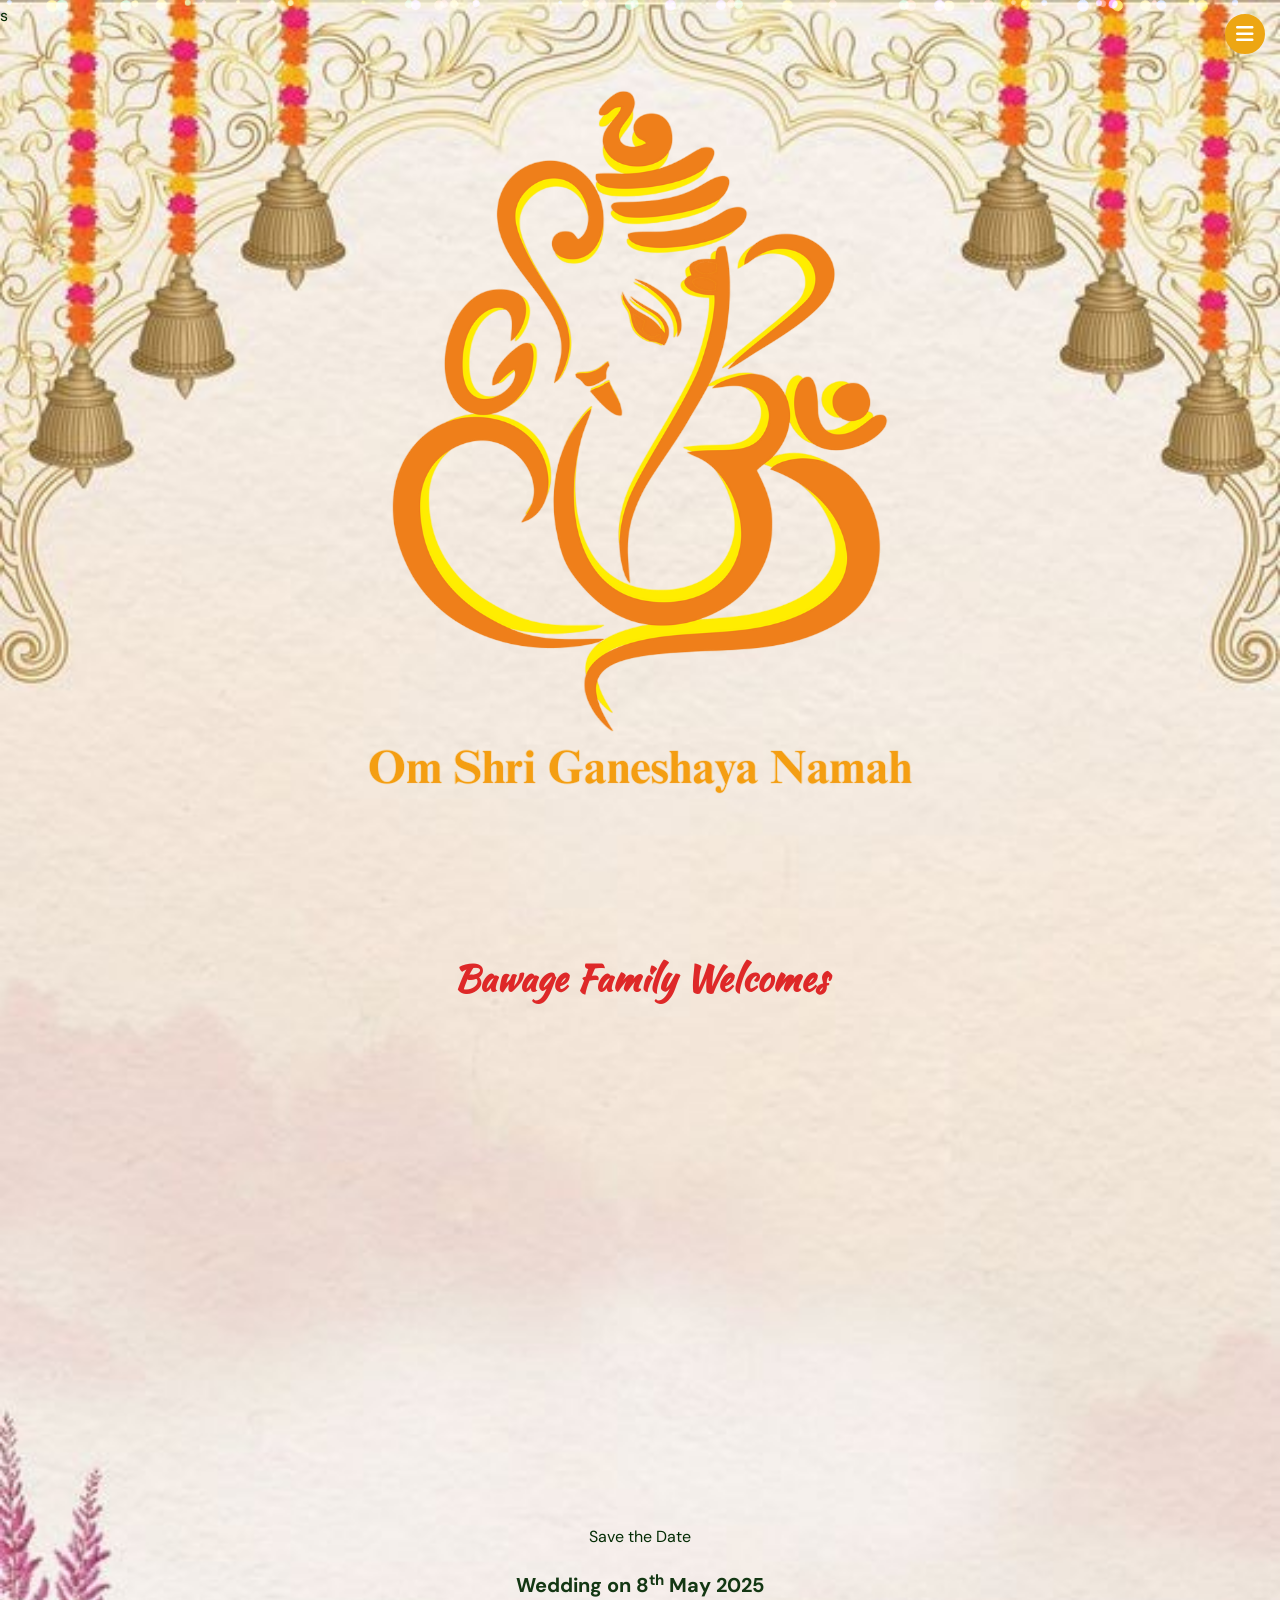
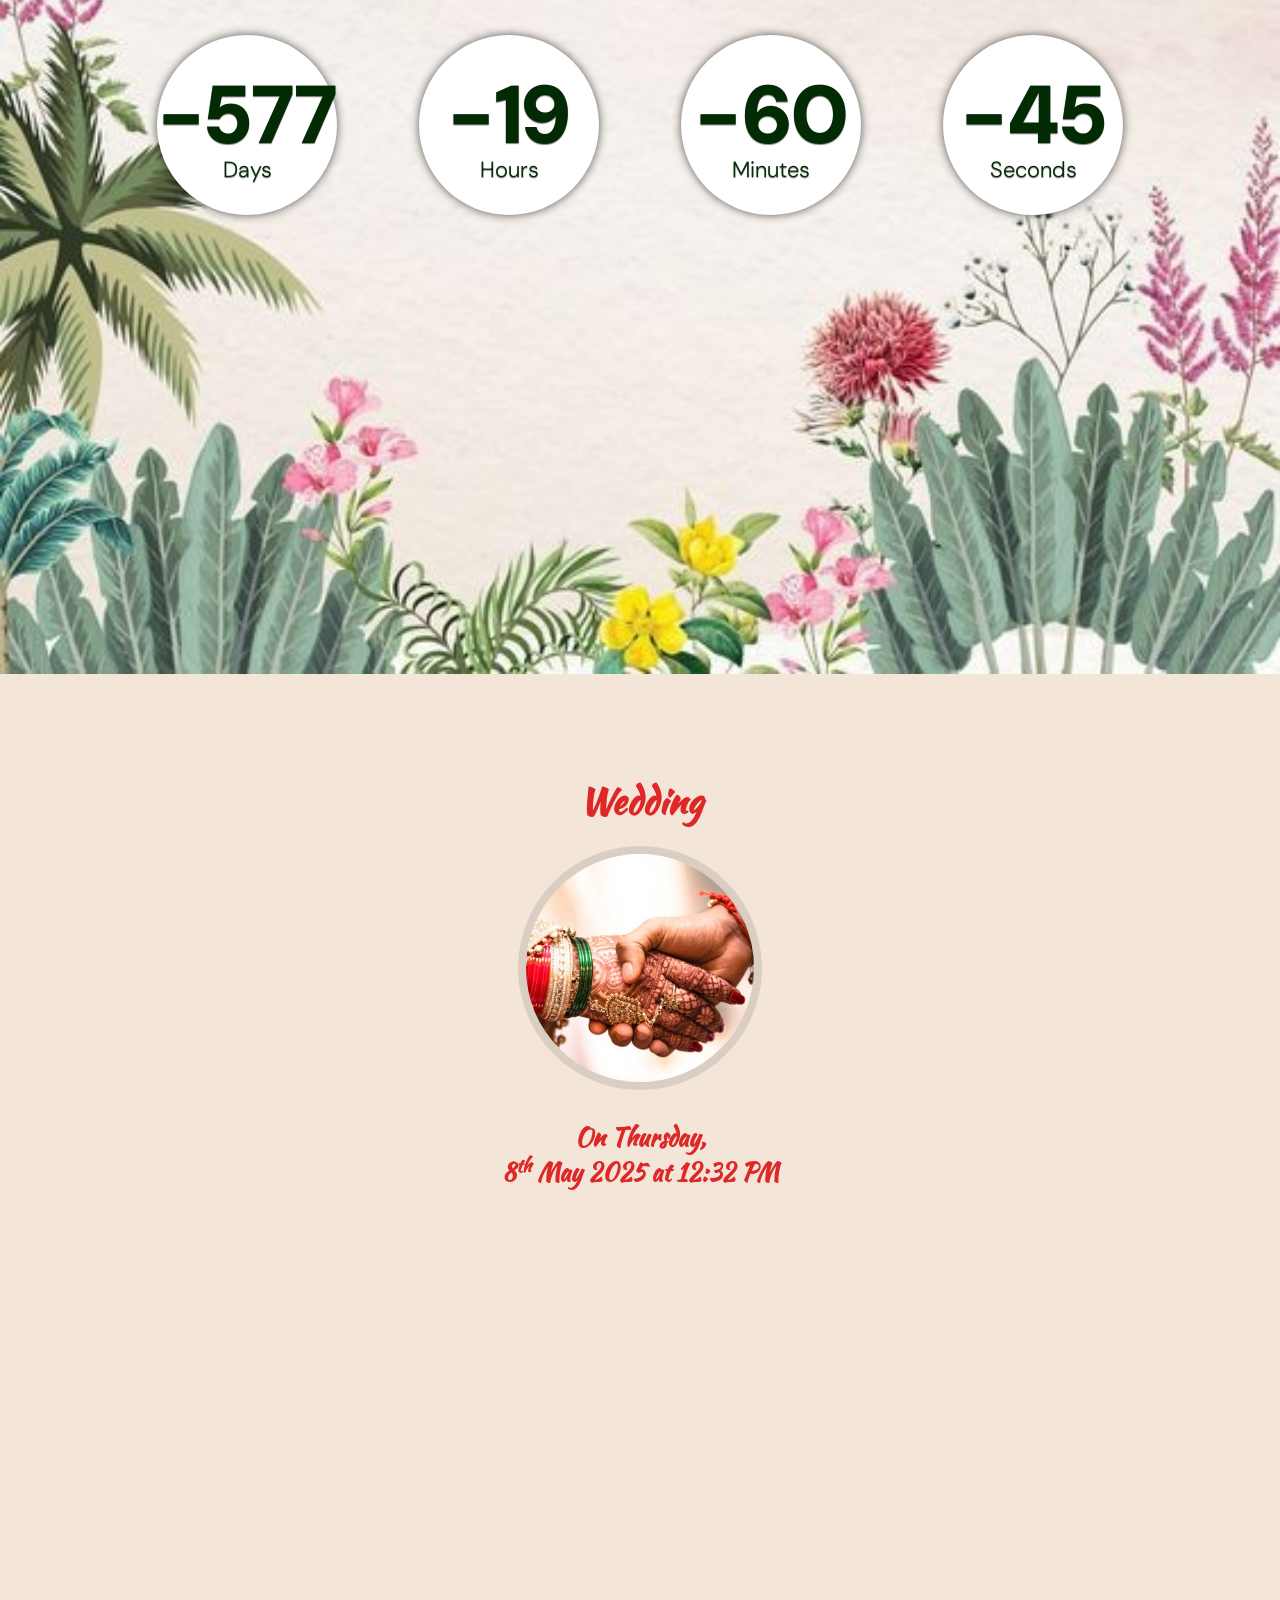
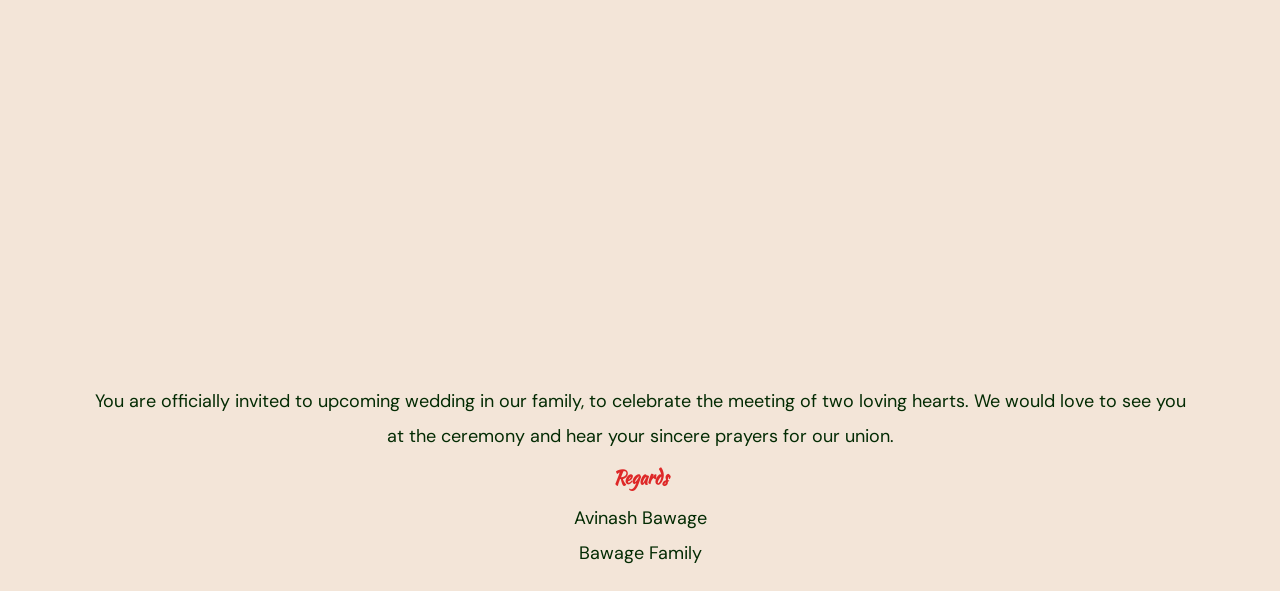
==== index.html @ 32fb8889 "updatenew" ====
<!DOCTYPE html>
<html lang="en">
    <html lang="en"><head>
        
        <title>Bawage Family</title>
        <meta name="description" content="Avinash Weds Shilpa">
        <meta name="viewport" content="width=device-width, initial-scale=1.0, user-scalable=no">
        <link rel="shortcut icon" type="image/x-icon" href="assets/images/favicon.ico">
        <link rel="preconnect" href="https://fonts.googleapis.com">
        <link rel="preconnect" href="https://fonts.gstatic.com" crossorigin>
        <link href="https://fonts.googleapis.com/css2?family=DM+Sans:opsz@9..40&family=Kaushan+Script&display=swap" rel="stylesheet">
        <link rel="stylesheet" href="https://cdnjs.cloudflare.com/ajax/libs/font-awesome/6.5.1/css/all.min.css" integrity="sha512-DTOQO9RWCH3ppGqcWaEA1BIZOC6xxalwEsw9c2QQeAIftl+Vegovlnee1c9QX4TctnWMn13TZye+giMm8e2LwA==" crossorigin="anonymous" referrerpolicy="no-referrer" />
        <link rel="stylesheet" href="assets/css/plugins.min.css">s
        <link rel="stylesheet" href="assets/css/style.css">


        <style>
            @keyframes confetti-fall {
    0% {
        transform: translateY(-100px) rotate(0deg);
        opacity: 1;
    }
    100% {
        transform: translateY(100vh) rotate(360deg);
        opacity: 0;
    }
}

.confetti {
    position: fixed;
    top: 0;
    left: 0;
    width: 8px;
    height: 8px;
    background-color: transparent;
    pointer-events: none;
    z-index: 9999;
    border-radius: 50%;
    animation: confetti-fall linear;
    mix-blend-mode: screen;
}

        </style>
        <!-- Facebook Meta Tags -->
        <meta property="og:url" content="https://einvitation.github.io/Avinash-weds-Shilpa/">
        <meta property="og:type" content="website">
        <meta property="og:title" content="Bawage Family">
        <meta property="og:description" content="Avinash weds Shilpa">
        <meta property="og:image" content="https://opengraph.b-cdn.net/production/documents/bbc6b80d-121d-4861-8323-b00bfe636ddd.png?token=O9dhBqFgM9TiA6-JgLP41H8RvfeVmZMFOtROPBh7cG4&height=600&width=1200&expires=33241947070">

        <!-- Twitter Meta Tags -->
        <meta name="twitter:card" content="summary_large_image">
        <meta property="twitter:domain" content="einvitation.github.io">
        <meta property="twitter:url" content="https://einvitation.github.io/Avinash-weds-Shilpa/">
        <meta name="twitter:title" content="Bawage Family">
        <meta name="twitter:description" content="Avinash weds Shilpa">
        <meta name="twitter:image" content="https://opengraph.b-cdn.net/production/documents/bbc6b80d-121d-4861-8323-b00bfe636ddd.png?token=O9dhBqFgM9TiA6-JgLP41H8RvfeVmZMFOtROPBh7cG4&height=600&width=1200&expires=33241947070">

    </head>
    
    <body data-aos-easing="ease" data-aos-duration="400" data-aos-delay="0" data-new-gr-c-s-check-loaded="14.1150.0" data-gr-ext-installed="">
        <a class="scrollup" href="javascript:void(0);" aria-label="Scroll to top" style="display: none;"><i class="fa fa-chevron-up"></i></a>
        <div class="repro">
            <!-- <audio controls="" autoplay="">
                <source src="wedding.ogg" type="audio/ogg">
                <source src="assets/audio/wedding.mp3" type="audio/mpeg">Your browser does not support the audio element.
            </audio> -->

            <audio id="bgAudio" preload="auto" autoplay loop>
                <source src="wedding.ogg" type="audio/ogg">
                <source src="assets/audio/wedding.mp3" type="audio/mpeg">
                Your browser does not support the audio element.
              </audio>
              
        </div>
        <a class="mob-toggle" href="javascript:void(0);"><i class="fa fa-bars"></i></a>
        <nav class="navmenu">
            <ul>
                <li class="introductionBtn"><a>Home</a></li>
                <li class="coupleBtn"><a>Introduction</a></li>
                <li class="weddingBtn"><a>Wedding</a></li>
            </ul>
        </nav>
        <header>
            <section id="header" class="section text-center">
                <div class="container">
                    <figure class="god aos-init aos-animate" data-aos="fade-up" data-aos-duration="2200"><img src="assets/images/godganesha.png" alt="ganesh"></figure>
                    <div class="top_arrow aos-init aos-animate introductionBtn" data-aos="flip-down" data-aos-duration="2200"><a href="javascript:void(0);"><i class="fa fa-chevron-down"></i></a></div>
                </div>
            </section>
        </header>
        <main>
            <section id="introduction" class="section introduction">
                <div class="container text-center">
                    <h2> Bawage Family Welcomes</h2>

                    <figure class="mainimg aos-init" data-aos="flip-left" data-aos-duration="2200">
                        <img src="assets/images/couple.png" alt="ankit">
                    </figure>
                    <h2 class="heading aos-init" data-aos="zoom-in-up" data-aos-duration="2200">
                        Avinash <span>weds</span> Shilpa
                    </h2>
                    <div class="banner-line">
                        <div class="heading-tag">Save the Date</div>
                        <h2><span>Wedding on <span>8<sup>th</sup> May 2025</span></span></h2>
                    </div>
                    <div class="timer">
                        <ul>
                            <li><span id="adays"></span>Days</li>
                            <li><span id="ahours"></span>Hours</li>
                            <li><span id="aminutes"></span>Minutes</li>
                            <li><span id="aseconds"></span>Seconds</li>
                        </ul>
                    </div>
                    
                    
                    <div class="top_arrow coupleBtn aos-init" data-aos="flip-down" data-aos-duration="2200"><a href="javascript:void(0);"><i class="fa fa-chevron-down"></i></a></div>
                </div>
            </section>
            <section id="couple" class="section couple">
                <div class="container">
                    <div class="row latest_sermons">
                        <div class="col-md-5 text-center groom aos-init" data-aos="fade-right" data-aos-duration="2200" style="padding:0">
                            <figure class="groom"><img src="assets/images/groom.png" alt=""></figure>
                            <h3>Avinash </h3>
                            <p>Son of <br><strong> Prabhu Rao Bawage</strong></p>
                        </div>
                        <div class="col-md-2 text-center wed aos-init" data-aos="flip-down" data-aos-duration="2200">weds</div>
                        <div class="col-md-5 text-center bride aos-init" data-aos="fade-left" data-aos-duration="2200" style="padding:0">
                            <figure class="groom"><img src="assets/images/bride.jpg" alt=""></figure>
                            <h3>Shilpa </h3>
                            <p>Daughter of <br><strong>L Somashekar Tavade</strong></p>
                        </div>
                    </div>
                </div>
            </section>
            
           
            <section id="wedding" class="section wedding text-center">
                <div class="container">
                    <h2 class="heading">Wedding</h2>
                    <figure class="rituals"><img src="assets/images/wedding.jpg" alt=""></figure>
                    <h4>On Thursday,<br> 8<sup>th</sup> May 2025 at 12:32 PM </h4>
                    <div class="reception-wrap text-center">
                        <div class="sbox aos-init" data-aos="fade-right" data-aos-duration="2200">
                            <i class="fa fa-map-marker"></i>
                            <h4>Venue</h4>
                            <p>
                                <strong>Beldale Convention Hall, </strong>
                                <strong>Behind Lahoti Marati Suzuki Show Room,</strong>
                                <strong>Pratap Nagar, Bidar </strong>
                            </p>
                        </div>
                        <div class="sbox aos-init" data-aos="fade-right" data-aos-duration="2200">
                            <i class="fa fa-arrows"></i>
                            <h4>How to Reach?</h4>
                            <p><a href="https://maps.app.goo.gl/jCFHQUHdCMW6Q3Aj9" target="_blank">Click Here for Directions</a></p>
                        </div>
                        <div class="sbox aos-init" data-aos="fade-left" data-aos-duration="2200">
                            <i class="fa fa-phone"></i>
                            <h4>Contact</h4>
                            <p>
                                <a href="tel:+9590444321">Avinash Bawage (9590444321)</a></p>
                        </div>
                        
                    </div>
                    <div class="top_arrow galleryBtn aos-init" data-aos="flip-down" data-aos-duration="2200"><a href="javascript:void(0);"><i class="fa fa-chevron-down"></i></a></div>
                </div>
            </section>
       
            <section id="note" class="section note">
                <div class="container">
                    <div class="text-center">
                        <p>You are officially invited to upcoming wedding in our family, to celebrate the meeting of two loving hearts. We would love to see you at the ceremony and hear your sincere prayers for our union.</p>
                        <h6>Regards</h6>
                        <p>Avinash Bawage <br>Bawage Family</p>
                    </div>
                    
                    
                </div>
            </section>
        </main>
       <script src="assets/js/plugins.min.js"></script>
        <script src="assets/js/custom.min.js"></script>
        <script>
            $(function() {
                // Initialize AOS animations
                AOS.init();
            
                // Countdown to 8 May 2025 12:32 PM IST (India time)
                setInterval(function () {
                    // Local time: 8 May 2025 12:32 PM IST
                    const weddingDate = new Date("May 8, 2025 12:32:00").getTime(); // Use local time
                    const now = new Date().getTime();
                    let timeLeft = (weddingDate - now) / 1000;
            
                    const days = Math.floor(timeLeft / 86400);
                    const hours = String(Math.floor((timeLeft % 86400) / 3600)).padStart(2, '0');
                    const minutes = String(Math.floor((timeLeft % 3600) / 60)).padStart(2, '0');
                    const seconds = String(Math.floor(timeLeft % 60)).padStart(2, '0');
            
                    $("#adays").html(days);
                    $("#ahours").html(hours);
                    $("#aminutes").html(minutes);
                    $("#aseconds").html(seconds);
                }, 1000);
            
                // Scroll to top
                $(window).scroll(function () {
                    if ($(this).scrollTop() > 250) {
                        $(".scrollup").fadeIn();
                    } else {
                        $(".scrollup").fadeOut();
                    }
                });
            
                $(".scrollup").click(function () {
                    $("html, body").animate({ scrollTop: 0 }, 300);
                    return false;
                });
            
                // Mobile nav toggle
                $(document).on("click", ".mob-toggle", function () {
                    $(this).toggleClass("open");
                    $(".navmenu").toggleClass("open");
                });
            
                // Smooth scroll buttons
                $(".headerBtn a").click(function () {
                    scrollToSection("#header");
                });
            
                $(".introductionBtn a").click(function () {
                    scrollToSection("#introduction");
                });
            
                $(".coupleBtn a").click(function () {
                    scrollToSection("#couple");
                });
            
                $(".tilakBtn a").click(function () {
                    scrollToSection("#tilak");
                });
            
                $(".haldiBtn a").click(function () {
                    scrollToSection("#haldi");
                });
            
                $(".weddingBtn a").click(function () {
                    scrollToSection("#wedding");
                });
            
                $(".galleryBtn a").click(function () {
                    scrollToSection("#gallery");
                });
            
                // Helper function for smooth scroll
                function scrollToSection(selector) {
                    $(".mob-toggle").removeClass("open");
                    $(".navmenu").removeClass("open");
                    $("html, body").animate({ scrollTop: $(selector).offset().top }, 1500);
                }
            });
            </script>
            
            <script>
                function createConfettiPiece() {
                    const confetti = document.createElement('div');
                    confetti.classList.add('confetti');
            
                    const colors = ['#fcd34d', '#f87171', '#34d399', '#60a5fa', '#c084fc', '#facc15'];
                    confetti.style.backgroundColor = colors[Math.floor(Math.random() * colors.length)];
            
                    confetti.style.left = Math.random() * window.innerWidth + 'px';
                    confetti.style.width = confetti.style.height = Math.random() * 8 + 4 + 'px';
            
                    const duration = Math.random() * 3 + 2;
                    confetti.style.animationDuration = duration + 's';
                    confetti.style.animationDelay = Math.random() + 's';
            
                    confetti.style.transform = `rotate(${Math.random() * 360}deg)`;
            
                    document.body.appendChild(confetti);
            
                    setTimeout(() => confetti.remove(), duration * 1000);
                }
            
                let confettiInterval = setInterval(() => {
                    for (let i = 0; i < 5; i++) {
                        createConfettiPiece();
                    }
                }, 300);
            
                // Stop confetti after 10 seconds
                setTimeout(() => {
                    clearInterval(confettiInterval);
                }, 10000);
            </script>
            
            <script>
                window.addEventListener('load', () => {
                  const audio = document.getElementById('bgAudio');
              
                  // Try to autoplay (may be blocked on mobile until user interaction)
                  const playPromise = audio.play();
              
                  if (playPromise !== undefined) {
                    playPromise.catch(() => {
                      // If autoplay fails, wait for user interaction
                      const startAudio = () => {
                        audio.play();
                        document.removeEventListener('click', startAudio);
                      };
                      document.addEventListener('click', startAudio);
                    });
                  }
                });
              </script>
              
    
    </body>
</html>
---- assets/css/style.css ----
@charset "utf-8";
body {
    font-family: 'DM Sans', sans-serif;
    font-weight: 400;
    font-size: 16px;
    line-height: 32px;
    padding: 0;
    margin: 0;
    color: #032b03;
    background: url(../images/bg.jpg) #f3e5d8 no-repeat top;
    min-height: 100vh;
    background-attachment: fixed;
    background-size: cover;
}
body, html {
    overflow-x: hidden;
}
.container {
    position: relative;
}
.container:after, .clearfix:after {
    content: "";
    display: block;
    clear: both;
}
.spacer, .clear {
    height: 0;
    line-height: 0;
    clear: both;
    font-size: 0;
    display: block;
}
article, aside, canvas, details, figcaption, figure, footer, header, hgroup, menu, nav, section, summary, time, mark, audio, video, blockquote {
    margin: 0;
    padding: 0;
    border: 0;
    display: block;
}
h1, h2, h3, h4, h5, h6 {
    font-weight: 400;
    line-height: normal;
}
h1 {
    font-size: 28px;
    margin: 0 0 15px;
}
h2 {
    font-size: 24px;
    margin: 0 0 15px;
}
h3 {
    font-size: 20px;
    margin: 0 0 12px;
}
h4 {
    font-size: 18px;
    margin: 0 0 12px;
}
h5 {
    font-size: 16px;
    margin: 0 0 10px;
}
h6 {
    font-size: 14px;
    margin: 0 0 10px;
}
ul, ol {
    margin-bottom: 10px;
    padding-left: 15px;
}
li {
    margin: 0 0 10px;
    padding: 0;
}
p {
    padding-bottom: 10px;
    margin: 0;
}
p:last-child {
    padding-bottom: 0;
}
label, span, strong {
    display: inline-block;
}
p label, p span, p strong {
    display: inline;
}
strong {
    font-weight: 700;
}
a {
    color: inherit;
    text-decoration: underline;
    border: none;
    outline: none;
    display: inline-block;
    -moz-transition: all 300ms ease-in-out 0s;
    -webkit-transition: all 300ms ease-in-out 0s;
    transition: all 300ms ease-in-out 0s;
}
a:hover, a:focus {
    color: #0047b3;
    text-decoration: none;
    outline: none;
}
a:focus {
    color: #0047b3;
}
img {
    border: none;
    outline: none;
    display: inline-block;
    max-width: 100%}
mark {
    background-color: #ff9;
    color: #fff;
    font-style: italic;
    font-weight: 700;
}
del {
    text-decoration: line-through;
}
hr {
    display: block;
    height: 1px;
    border: 0;
    margin: 10px 0;
    padding: 0;
    border-top: 1px solid #d3d3d3;
}
table {
    border: none;
    border-collapse: collapse;
    border-spacing: 0;
    width: 100%}
table th, table td {
    padding: 10px 12px;
    vertical-align: top;
    border: 1px solid #d3d3d3;
}
.section {
    width: 100%;
    padding: 20px 0;
    position: relative;
    
}
.section:before {
    position: absolute;
    content: "";
    display: block;
    bottom: 0;
    left: 0;
    right: 0;
    top: 0;
    z-index: -1;
}
h1, h2, h3, h4, h5, h6 {
    font-family: 'Kaushan Script', cursive;
    color: #de2828;
    font-weight: 700;
}
h2 {
    font-size: 36px;
}
h3 {
    font-size: 28px;
}
h4 {
    font-size: 24px;
}
h5 {
    font-size: 20px;
}
h6 {
    font-size: 18px;
}
.heading {
    font-family: 'Kaushan Script', cursive;
    font-weight: 700;
    color: #de2828;
    text-align: center;
    font-size: 36px;
    line-height: 40px;
    margin-bottom: 25px;
    padding-bottom: 0px;
    position: relative;
    -moz-transition: all 300ms ease-in-out 0s;
    -webkit-transition: all 300ms ease-in-out 0s;
    transition: all 300ms ease-in-out 0s;
}
.subheading {
    font-weight: 400;
    font-size: 24px;
    line-height: 30px;
    color: #212020;
    margin-bottom: 10px;
    position: relative;
    -moz-transition: all 300ms ease-in-out 0s;
    -webkit-transition: all 300ms ease-in-out 0s;
    transition: all 300ms ease-in-out 0s;
}
.subheading span {
    font-weight: 300;
}
.heading:last-child, .subheading:last-child, .heading_tag:last-child {
    margin-bottom: 0;
}
.heading a, .subheading a {
    color: inherit;
    display: inline;
}
.heading a:hover, .heading a:focus, .subheading a:hover, .subheading a:focus, a:hover .heading, a:hover .subheading {
    color: #0047b3;
}
.ul {
    list-style: none;
    margin: 0;
    padding: 0;
}
::-webkit-scrollbar-track {
    box-shadow: inset 0 0 6px #283a59;
    border-radius: 0;
    background-color: #ffff3b;
    width: 10px;
}
::-webkit-scrollbar {
    width: 10px;
    background-color: #F5F5F5;
}
::-webkit-scrollbar-thumb {
    border-radius: 10px;
    box-shadow: inset 0 0 8px rgba(0, 0, 0, .5);
    background-color: #de2828;
}
.repro {
    bottom: 5px;
    position: fixed;
    text-align: center;
    width: 100%;
    z-index: 10;
}
.repro audio {
    margin: 0 auto;
}
footer {
    background: #de2828;
    padding: 25px 0 80px;
    text-align: center;
    color: #fff;
    font-weight: 700;
}
.gallery-wrap a {
    background-color: #ff9;
    min-height: 290px;
    justify-content: center;
    margin-bottom: 20px;
    display: flex;
    flex-direction: column;
}
.top_arrow {
    margin: 20px 0 0;
    padding: 0;
    text-align: center;
}
.top_arrow a {
    border-radius: 50%;
    -webkit-border-radius: 50%;
    -moz-border-radius: 50%;
    display: inline-block;
    font-size: 18px;
    height: 40px;
    padding-top: 7px;
    text-align: center;
    width: 40px;
    color: #fff;
    background-color: rgb(237 166 19);
    position: relative;
    z-index: 999;
    box-shadow: 0 0 15px 0 rgb(0 0 0 / 45%);
}
figure.groom {
    border-radius: 50%;
    -webkit-border-radius: 50%;
    -moz-border-radius: 50%;
    border: 10px solid #de2828;
    overflow: hidden;
    width: 250px;
    height: 250px;
    margin: 0 auto 30px;
}
figure.rituals {
    border-radius: 50%;
    -webkit-border-radius: 50%;
    -moz-border-radius: 50%;
    width: 244px;
    margin: 0 auto;
    border: 8px solid rgba(0, 0, 0, .1);
    margin-bottom: 30px;
    overflow: hidden;
}
.timer {
    margin: 30px 0 50px;
    padding: 0;
}
.timer ul {
    list-style: none;
    margin: 0;
    padding: 0;
    text-align: center;
    display: flex;
    justify-content: space-evenly;
    align-items: center;
    flex-direction: row;
}
.timer ul li {
    border-radius: 50%;
    -webkit-border-radius: 50%;
    -moz-border-radius: 50%;
    display: inline-table;
    font-size: 22px;
    font-weight: 300;
    height: 180px;
    width: 180px;
    line-height: 20px;
    margin: 0 10px;
    padding-top: 35px;
    text-align: center;
    color: #032b03;
    background: #fff;
    text-shadow: 0 1px 1px rgba(0, 0, 0, .5);
    box-shadow: 0 0 10px 0 rgb(0 0 0 / 65%);
}
.timer ul li span {
    font-size: 82px;
    font-weight: 900;
    display: block;
    margin: 0;
    padding: 0;
    text-align: center;
    line-height: 90px;
}
.scrollup {
    position: fixed;
    bottom: 50px;
    right: 20px;
    height: 36px;
    width: 36px;
    z-index: 3;
    font-size: 20px;
    line-height: 36px;
    background: none;
    text-align: center;
    border-radius: 52px;
    border: 2px solid #eda613;
    padding: 0;
    color: #fff;
    background: #eda613;
    -moz-transition: all 300ms ease-in-out 0s;
    -webkit-transition: all 300ms ease-in-out 0s;
    transition: all 300ms ease-in-out 0s;
    display: none;
}
.scrollup:hover {
    border: 2px solid #de2828;
    color: #fff;
    background: #de2828;
}
a.mob-toggle {
    position: fixed;
    z-index: 2;
    right: 15px;
    top: 14px;
    border: 2px solid #eda613;
    width: 40px;
    height: 40px;
    text-align: center;
    color: #fff;
    border-radius: 50%;
    font-size: 20px;
    line-height: 36px;
    background-color: rgb(237 166 19);
}
.navmenu {
    background: #eda613;
    color: #fff;
    position: fixed;
    top: 0;
    bottom: 0;
    left: -999999em;
    width: 250px;
    overflow: hidden;
    z-index: 99999;
    padding-top: 50px;
    transition: all 300ms linear 0s;
    -webkit-transform: all 300ms linear 0s;
    -ms-transition: all 300ms linear 0s;
}
.open.navmenu {
    left: 0;
}
.navmenu ul {
    list-style: none;
    margin-bottom: 0;
    padding-left: 0;
    margin: 0;
    padding: 0;
}
.navmenu ul li {
    margin: 0;
    padding: 0;
}
.navmenu li a {
    display: block;
    font-size: 18px;
    font-weight: 700;
    line-height: 40px;
    text-align: left;
    padding: 0 0 0 20px;
    border-bottom: 1px solid #f7ebdd;
    letter-spacing: 1px;
}
.open .fa-bars:before {
    content: "\f00d"
}
.reception-wrap .sbox i {
    background: #bec38e;
    color: #fff;
    width: 50px;
    height: 50px;
    font-size: 24px;
    line-height: 50px;
    border-radius: 50%;
    box-shadow: 0 0 10px #ccc;
    margin-bottom: 15px;
}
.reception-wrap {
    padding-top: 40px;
}
.reception-wrap li {
    margin-bottom: 40px;
}
.introduction h2 {
    font-size: 36px;
}
.introduction h2 span {
    font-size: 20px;
    color: #133713;
    font-family: 'DM Sans';
}
.mainimg img{
    max-width: 500px;
    margin: 0 auto 20px;
    border: 8px solid rgba(0, 0, 0, .1);
    border-radius: 50%;
    overflow: hidden;
}
.wed {
    justify-content: center;
    display: flex;
    flex-direction: column;
    font-size: 30px;
    text-transform: capitalize;
    color: #de2828;
}
.bordersvg {
    position: absolute;
    top: -200px;
    right: 0;
    left: 0;
    z-index: 0;
}
.bordersvg.up {
    top: -100px;
}
.sbox{
    padding: 35px 15px;
}
@media only screen and (max-width:760px) {
    .timer ul li {
    font-size: 10px;
    font-weight: 300;
    height: 70px;
    width: 70px;
    margin: 0 2px;
    padding-top: 10px;
    text-align: center;
    display: flex;
    justify-content: center;
    align-items: center;
    flex-direction: column;
}
.timer ul li span {
    font-size: 30px;
    display: block;
    margin: 0;
    padding: 0;
    text-align: center;
    line-height: 24px;
}
.wed {
    margin: 50px 0;
}
.heading:before {
    width: 100%}
.banner-line h2 {
    font-size: 28px;
}
.gallery-wrap a {
    min-height: unset;
}
.reception-wrap {
    padding-top: 0;
}
figure.rituals {
    margin-bottom: 10px;
}
.bordersvg {
    top: -75px;
}
.bordersvg.up {
    top: -10px;
}
.god {
    width: 230px;
    margin: 0 auto;
}
.rituals img{width: 100%;max-width: unset;}
.mainimg img{width: 300px;}
}
.hide{display: none !important;}
.note{
    display: flex;
    justify-content: center;
    align-items: center;
    font-size: 18px;
    line-height: 35px;
}
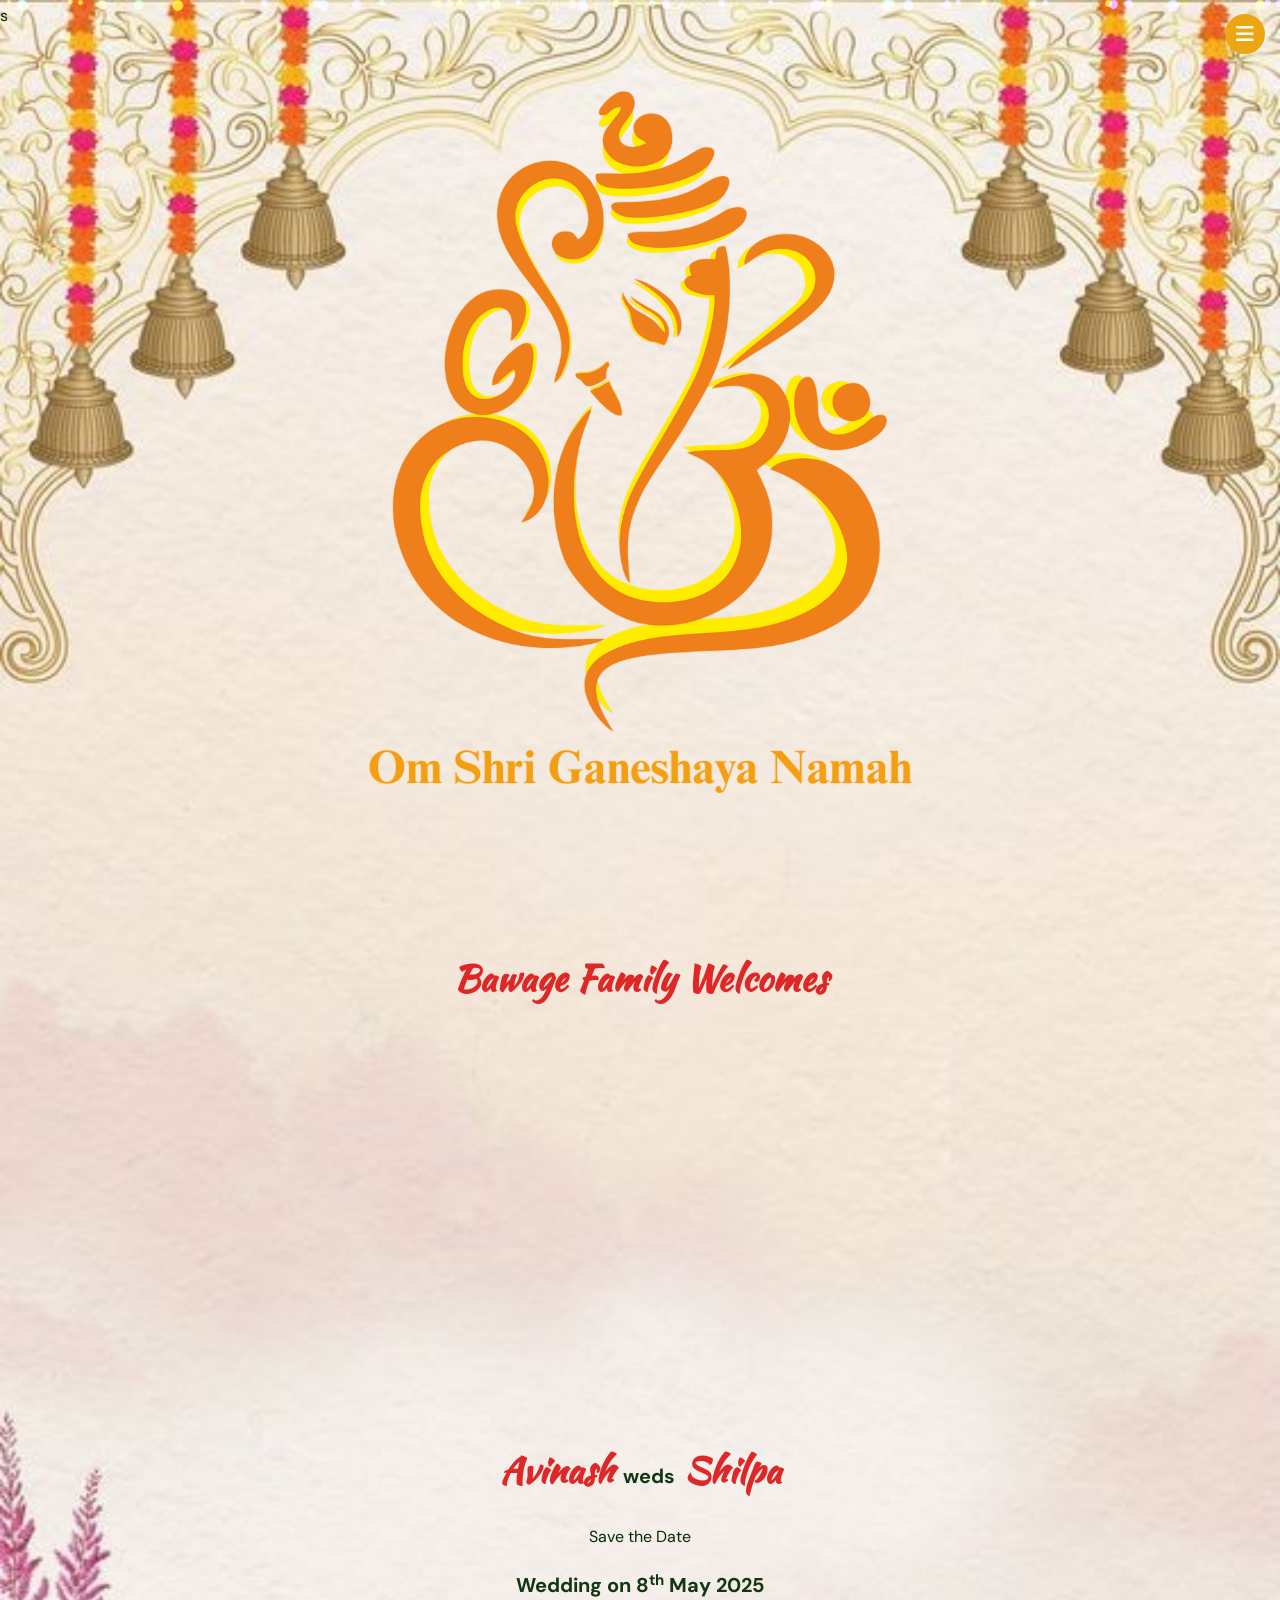
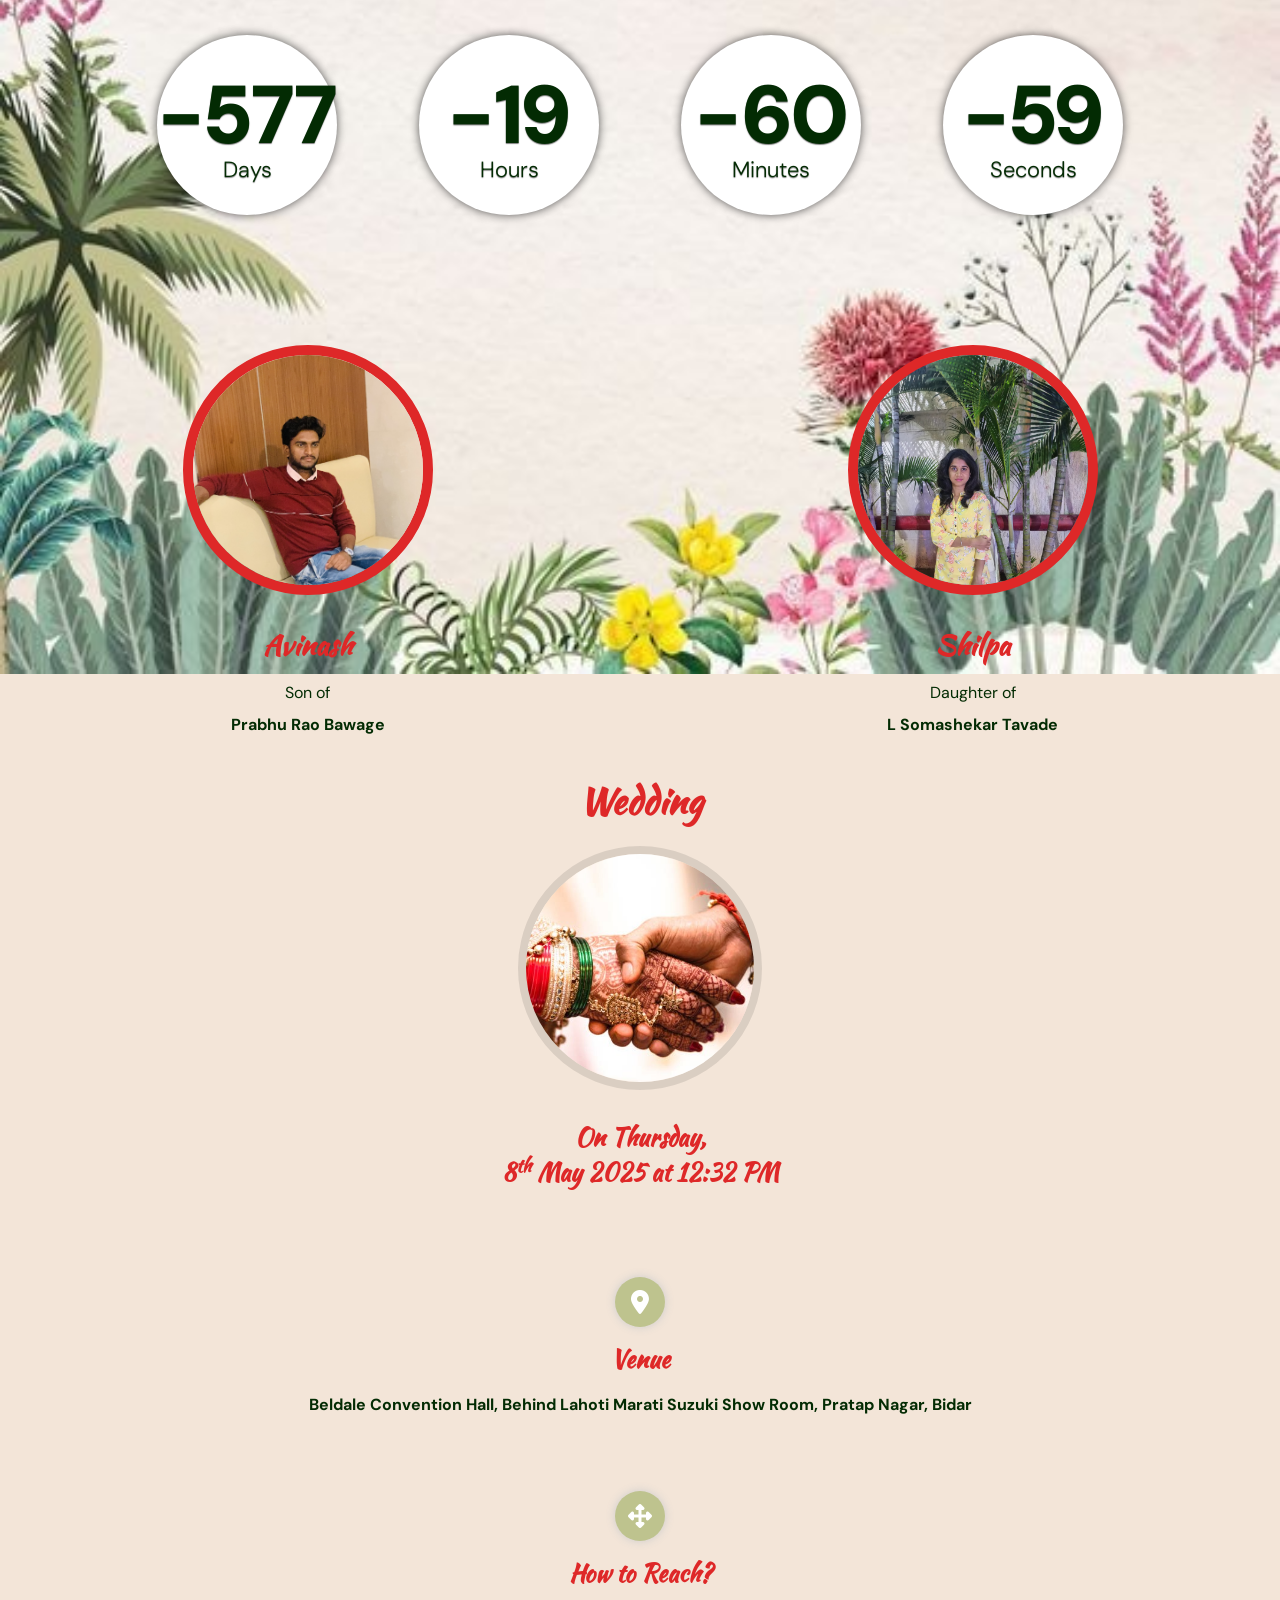
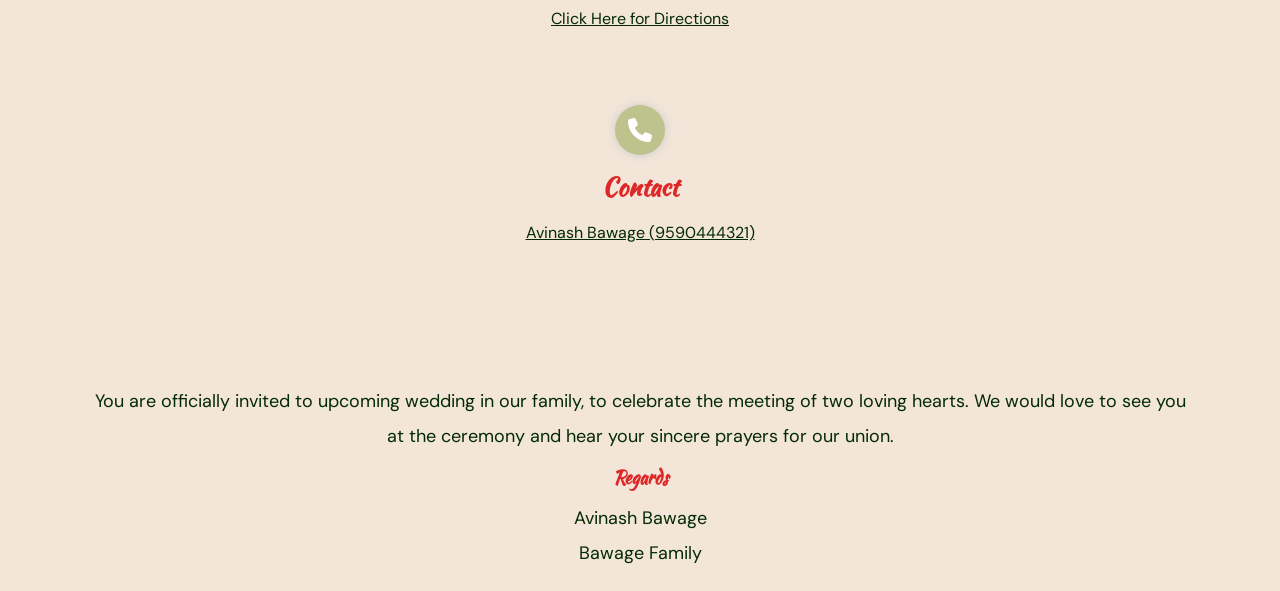
==== commit df0b33ba: "Update index.html" ====
--- a/index.html
+++ b/index.html
@@ -63,7 +63,7 @@
         <div class="repro">
             <!-- <audio controls="" autoplay="">
                 <source src="wedding.ogg" type="audio/ogg">
-                <source src="assets/audio/wedding.mp3" type="audio/mpeg">Your browser does not support the audio element.
+                <source src="./assets/audio/wedding.mp3" type="audio/mpeg">Your browser does not support the audio element.
             </audio> -->
 
             <audio id="bgAudio" preload="auto" autoplay loop>
@@ -319,4 +319,4 @@
               
     
     </body>
-</html>+</html>
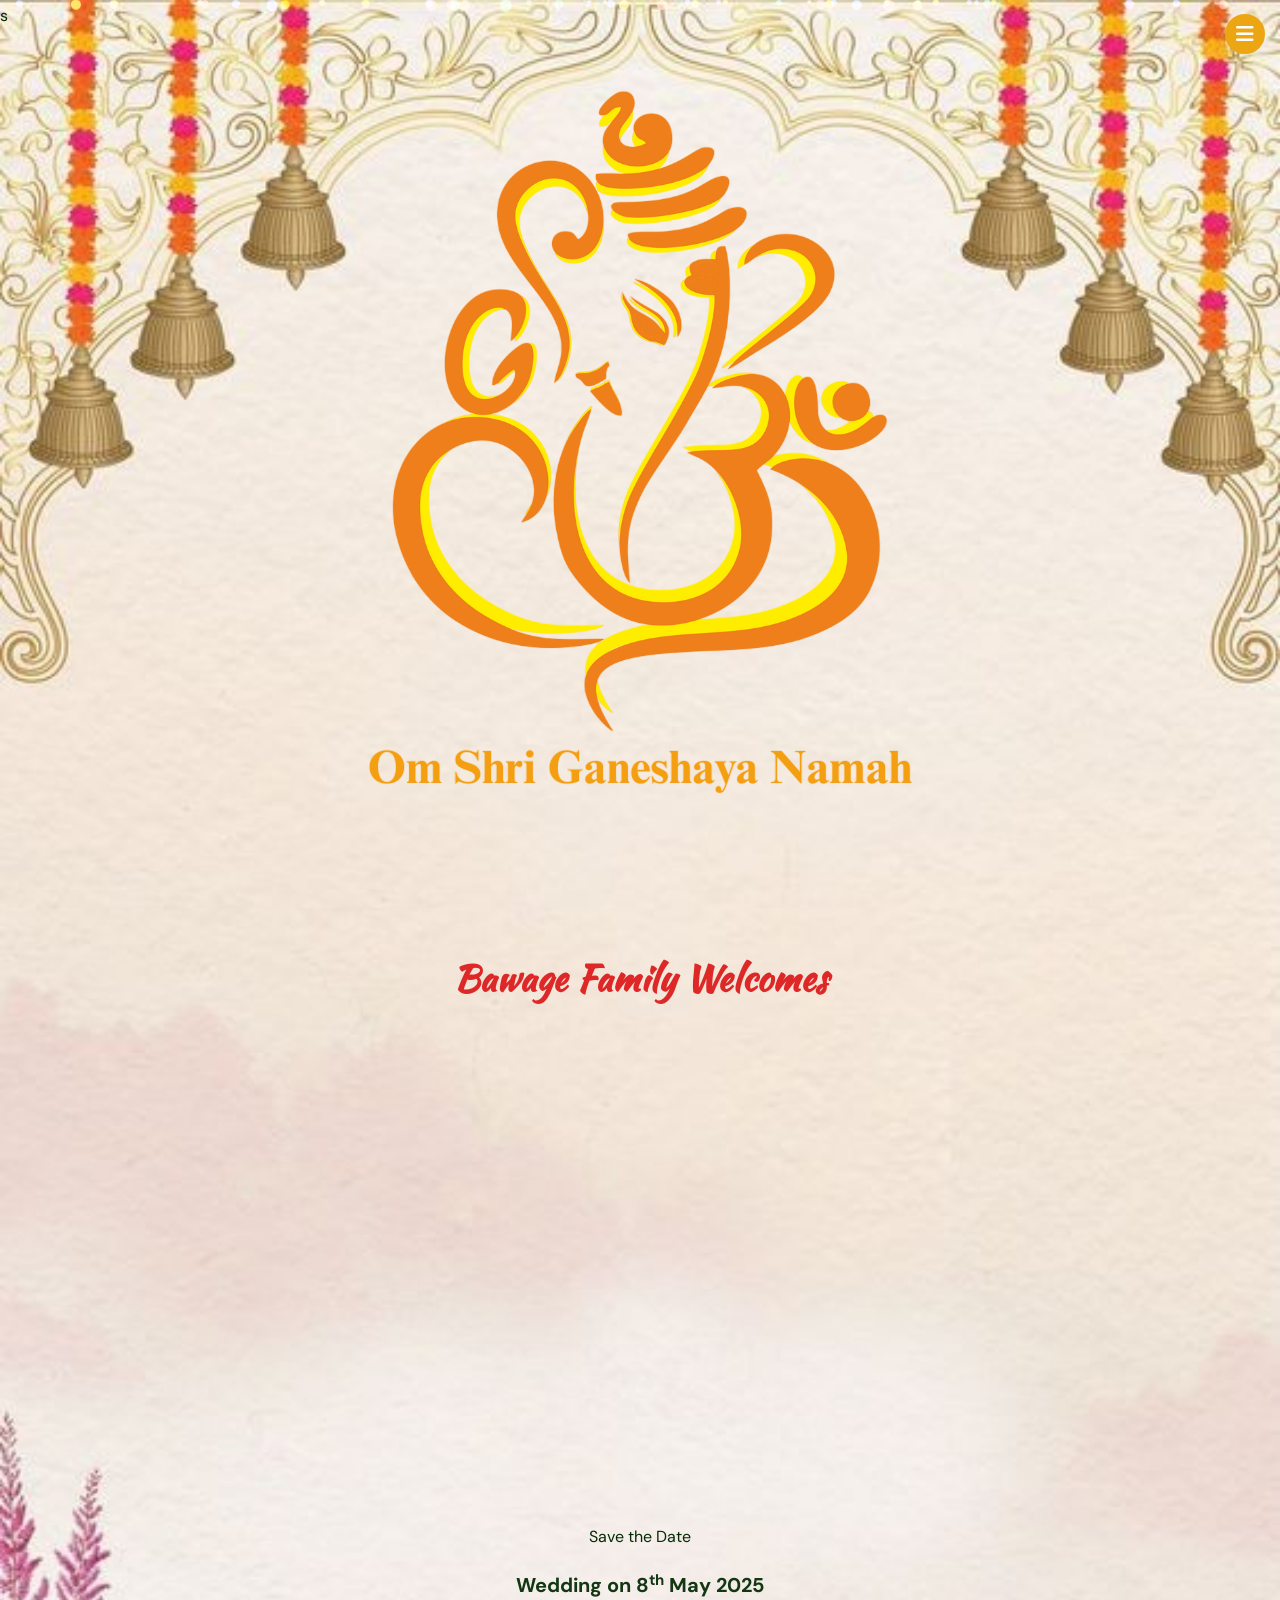
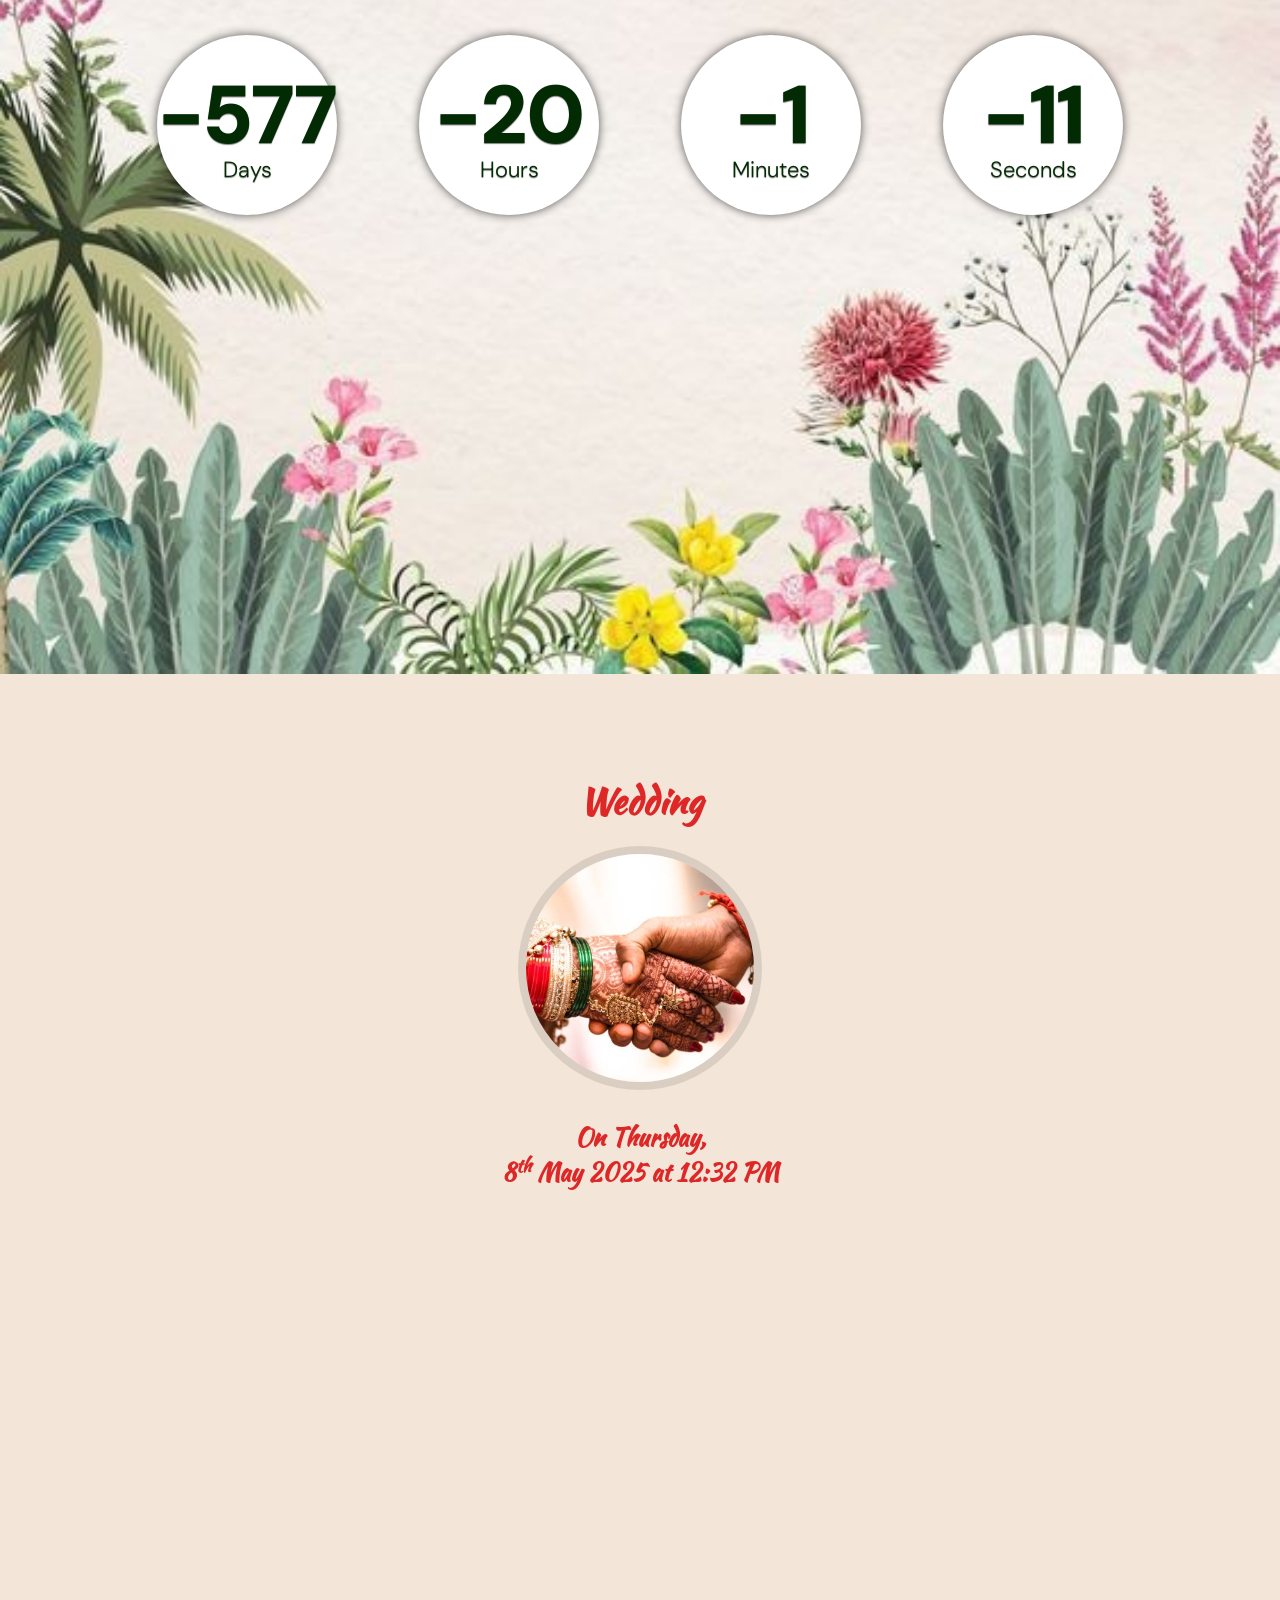
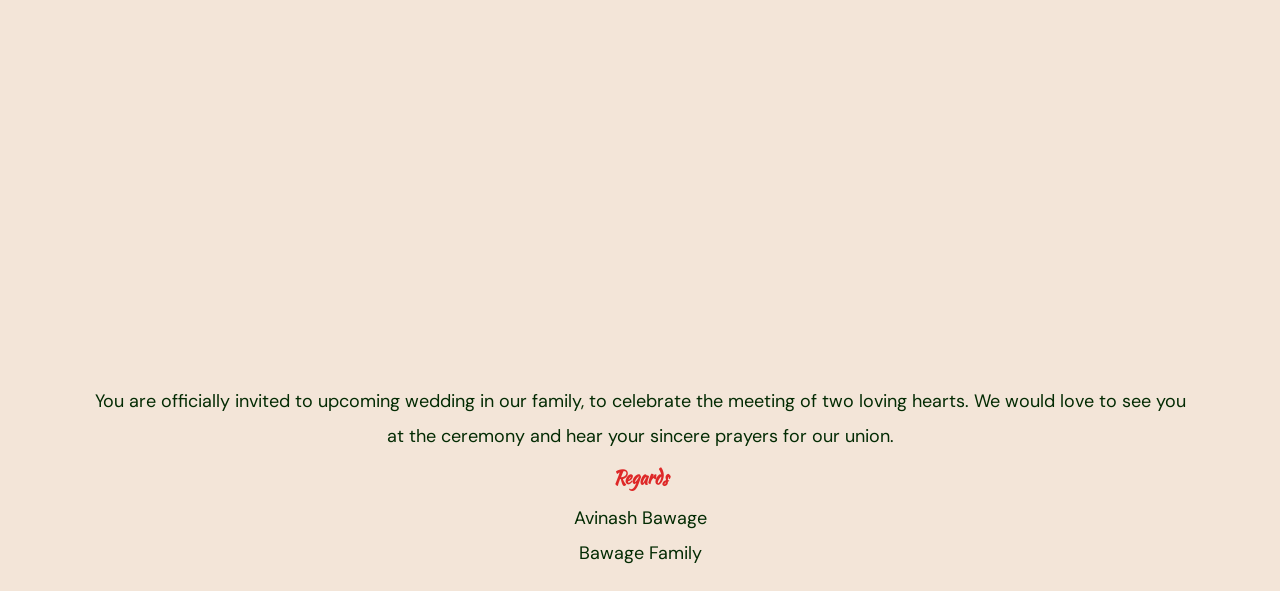
==== commit dc50c1f3: "Update index.html" ====
--- a/index.html
+++ b/index.html
@@ -68,7 +68,7 @@
 
             <audio id="bgAudio" preload="auto" autoplay loop>
                 <source src="wedding.ogg" type="audio/ogg">
-                <source src="assets/audio/wedding.mp3" type="audio/mpeg">
+                <source src="./assets/audio/wedding.mp3" type="audio/mpeg">
                 Your browser does not support the audio element.
               </audio>
               
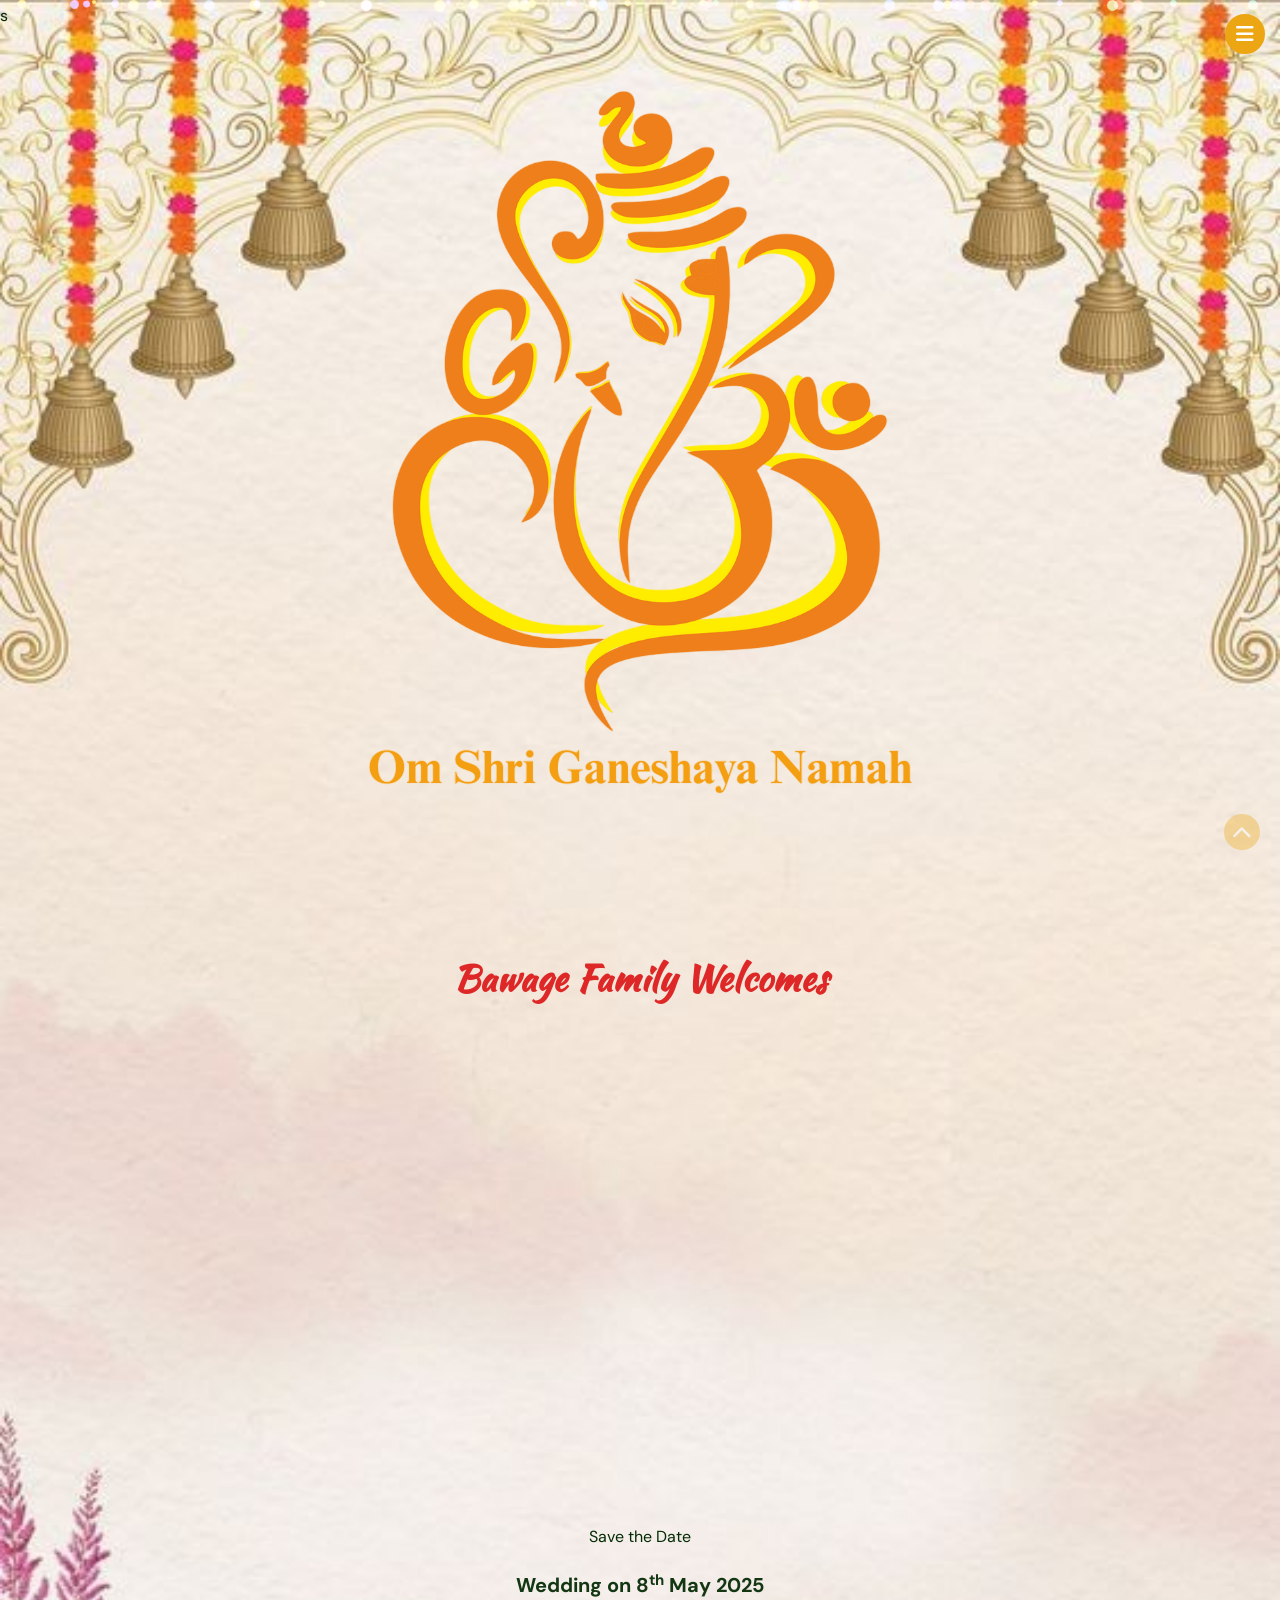
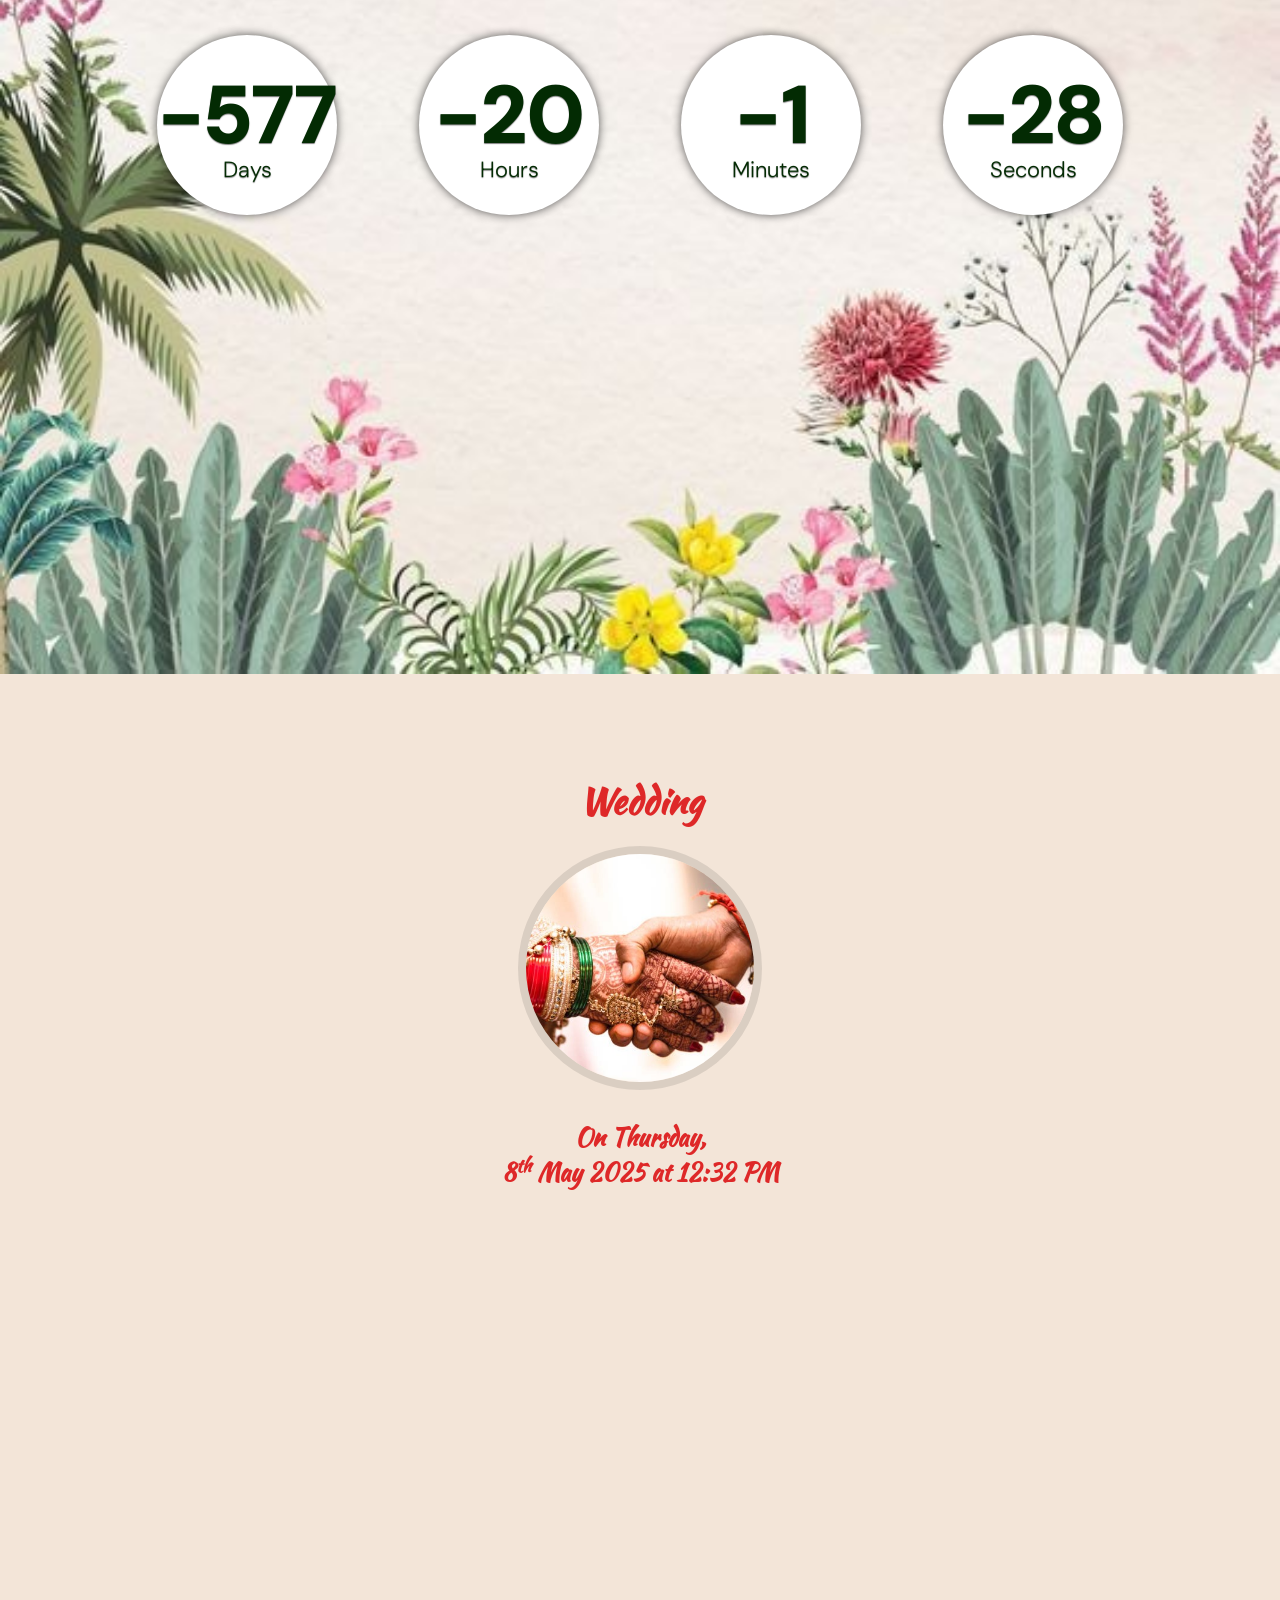
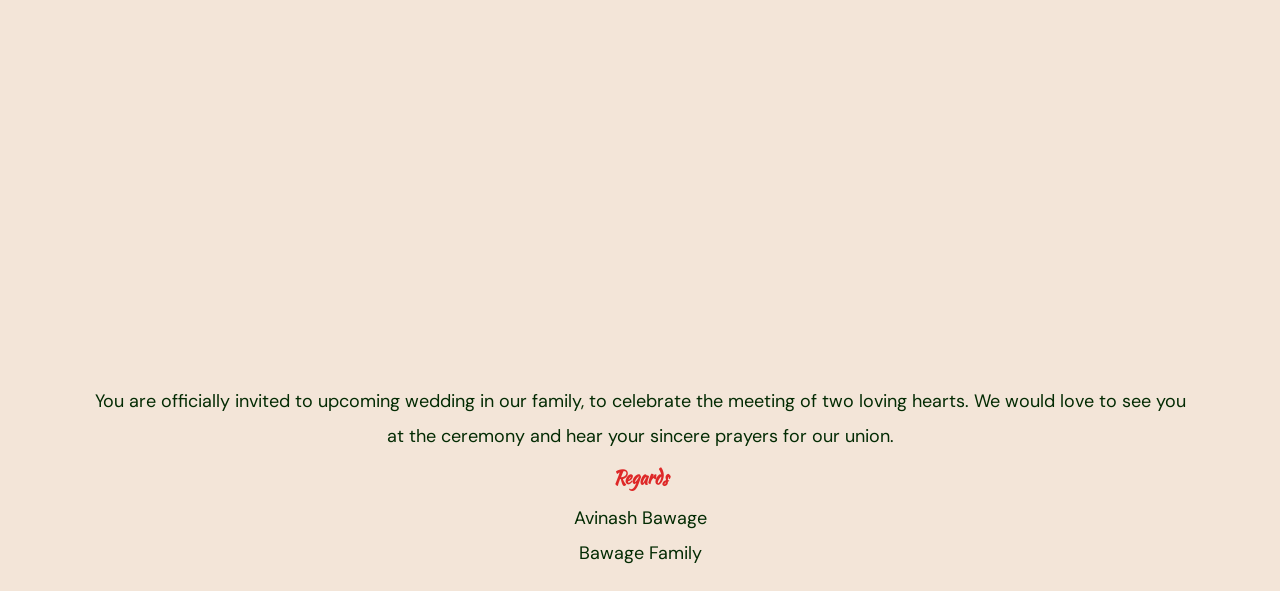
==== commit ed659d59: "Update index.html" ====
--- a/index.html
+++ b/index.html
@@ -68,7 +68,7 @@
 
             <audio id="bgAudio" preload="auto" autoplay loop>
                 <source src="wedding.ogg" type="audio/ogg">
-                <source src="./assets/audio/wedding.mp3" type="audio/mpeg">
+                <source src="assets/audio/wedding.mp3" type="audio/mpeg">
                 Your browser does not support the audio element.
               </audio>
               
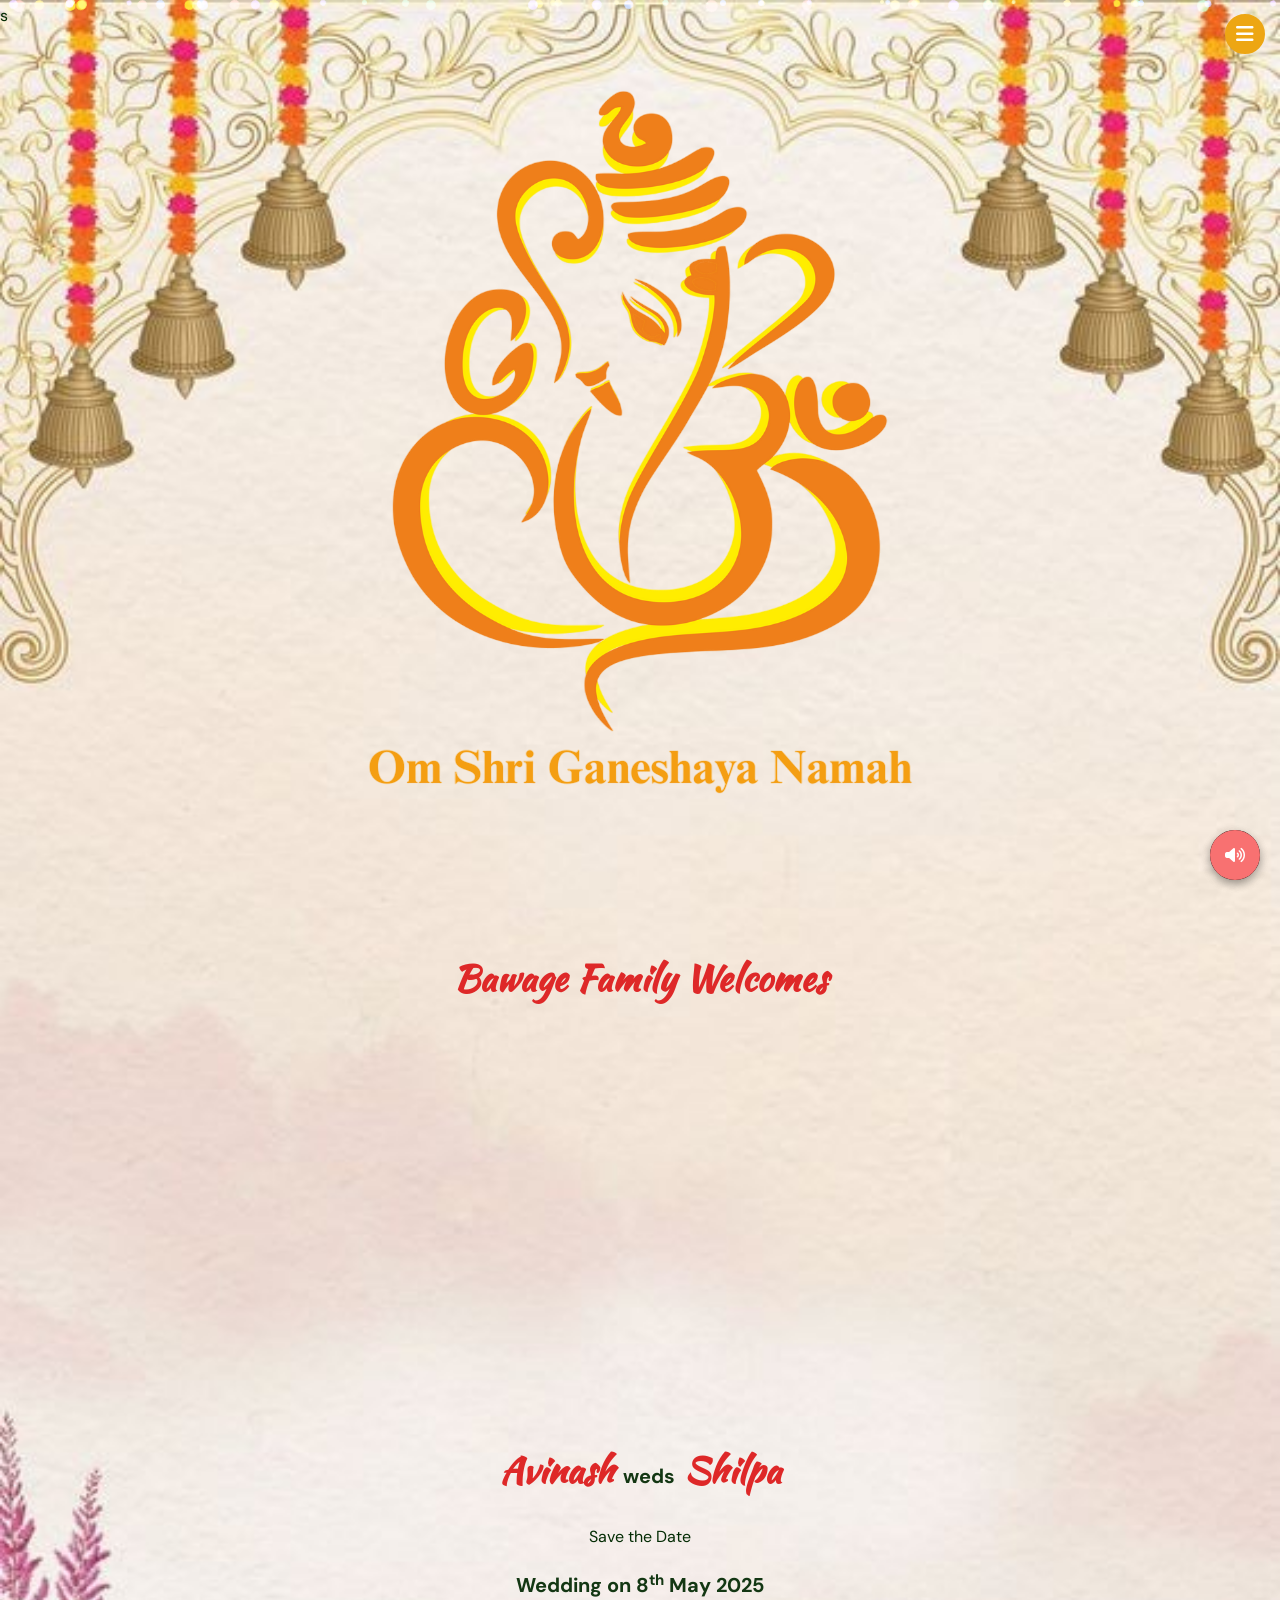
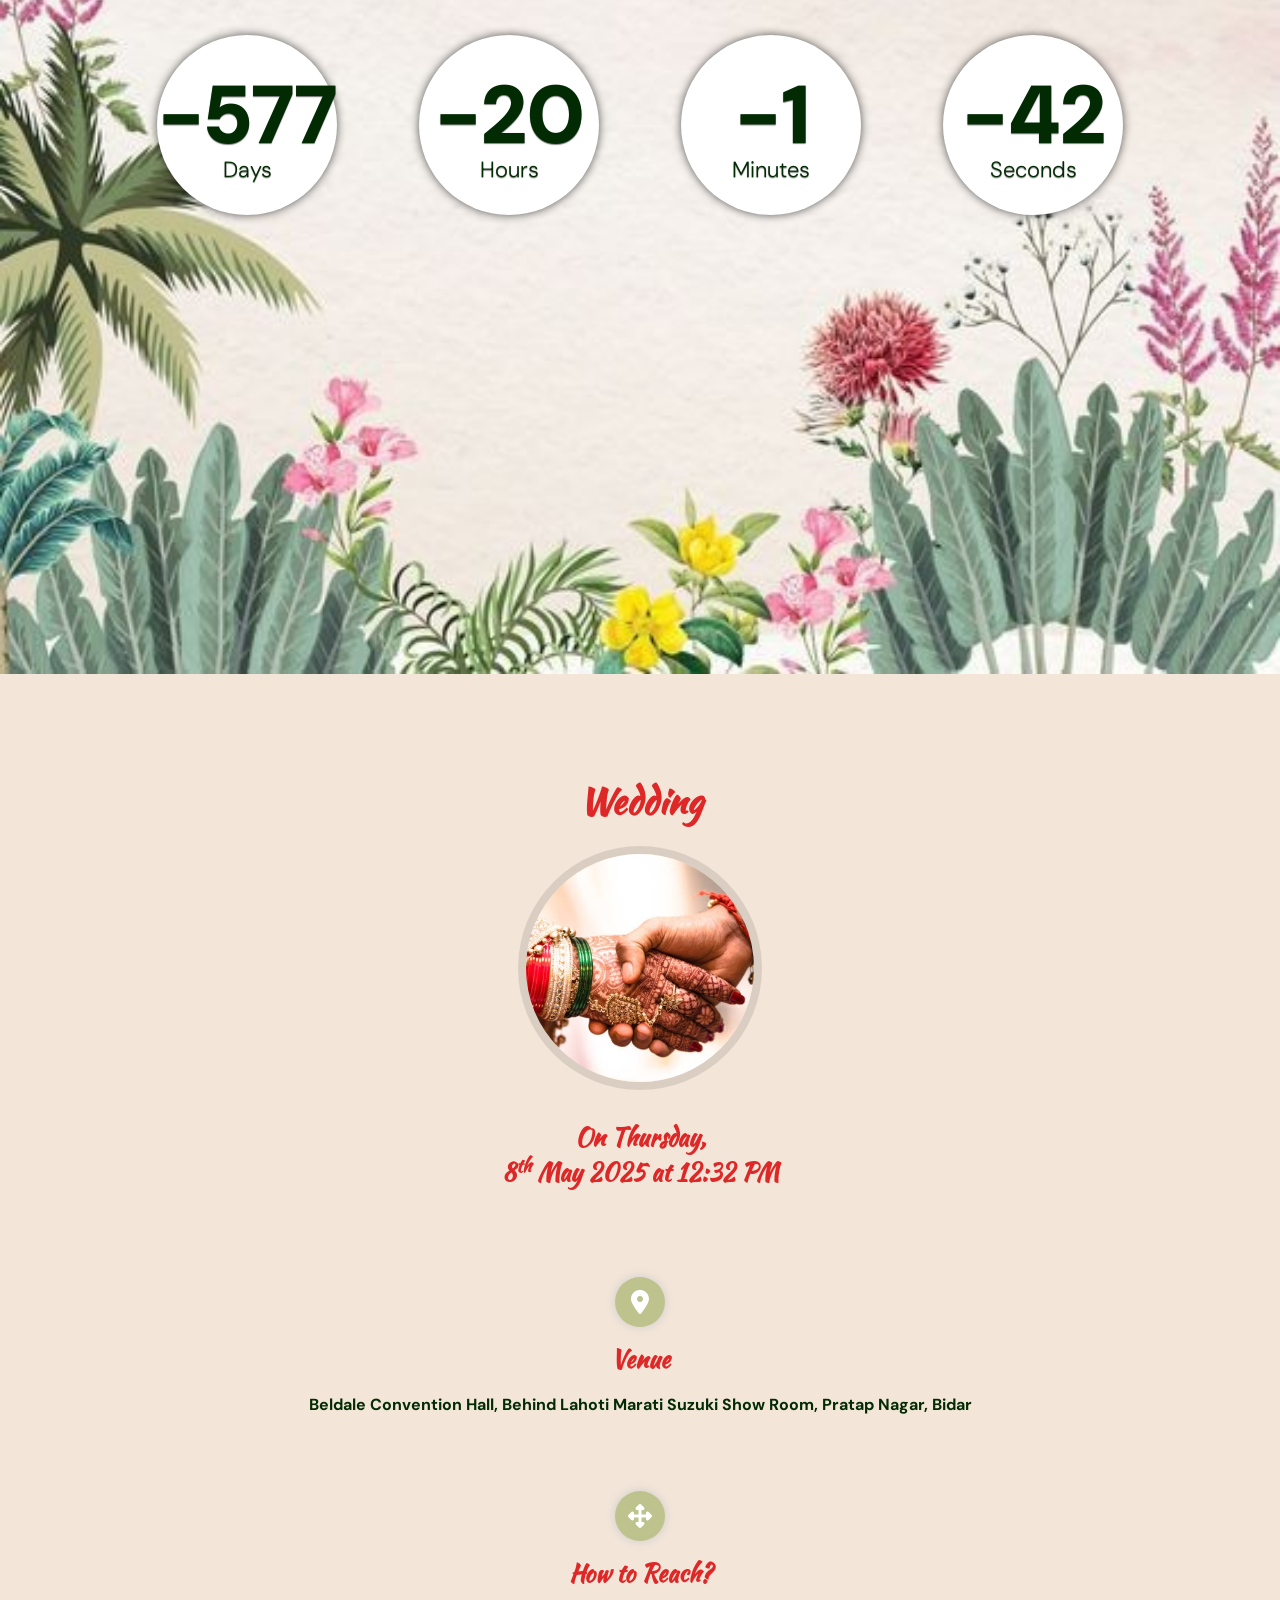
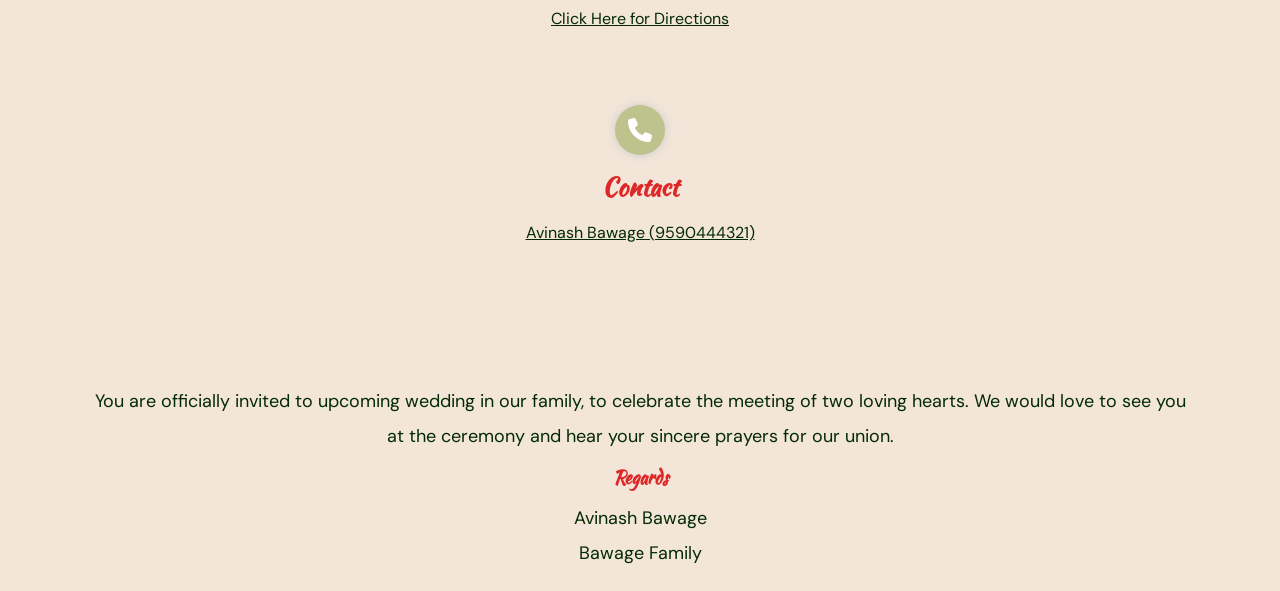
==== commit 5413138a: "upasd" ====
--- a/index.html
+++ b/index.html
@@ -40,7 +40,52 @@
     mix-blend-mode: screen;
 }
 
+ 
         </style>
+
+        <!-- Floating Audio Control Button -->
+<div id="audioControl" style="
+position: fixed;
+bottom: 20px;
+right: 20px;
+background-color: #f87171;
+color: white;
+border-radius: 50%;
+width: 50px;
+height: 50px;
+box-shadow: 0 4px 10px rgba(0,0,0,0.2);
+display: flex;
+align-items: center;
+justify-content: center;
+cursor: pointer;
+z-index: 9999;
+border: 2px solid black;
+animation: blink 1s infinite; /* Apply blinking animation */
+">
+
+<i class="fa fa-volume-up" id="audioIcon"></i>
+</div>
+
+<!-- Add the Blinking Animation to CSS -->
+<style>
+@keyframes blink {
+    0% {
+        opacity: 1;
+        border: 2px solid green;
+    }
+    50% {
+        opacity: 0;
+        border: 2px solid green;
+
+    }
+    100% {
+        opacity: 1;
+        border: 2px solid green;
+
+    }
+}
+</style>
+
         <!-- Facebook Meta Tags -->
         <meta property="og:url" content="https://einvitation.github.io/Avinash-weds-Shilpa/">
         <meta property="og:type" content="website">
@@ -63,7 +108,7 @@
         <div class="repro">
             <!-- <audio controls="" autoplay="">
                 <source src="wedding.ogg" type="audio/ogg">
-                <source src="./assets/audio/wedding.mp3" type="audio/mpeg">Your browser does not support the audio element.
+                <source src="assets/audio/wedding.mp3" type="audio/mpeg">Your browser does not support the audio element.
             </audio> -->
 
             <audio id="bgAudio" preload="auto" autoplay loop>
@@ -179,6 +224,26 @@
                     
                 </div>
             </section>
+            <!-- Floating Audio Control Button -->
+<div id="audioControl" style="
+position: fixed;
+bottom: 20px;
+right: 20px;
+background-color: #f87171;
+color: white;
+border-radius: 50%;
+width: 50px;
+height: 50px;
+box-shadow: 0 4px 10px rgba(0,0,0,0.2);
+display: flex;
+align-items: center;
+justify-content: center;
+cursor: pointer;
+z-index: 9999;
+">
+<i class="fa fa-volume-up" id="audioIcon"></i>
+</div>
+
         </main>
        <script src="assets/js/plugins.min.js"></script>
         <script src="assets/js/custom.min.js"></script>
@@ -316,7 +381,29 @@
                   }
                 });
               </script>
+
+<script>
+    const audio = document.getElementById('bgAudio');
+    const audioControl = document.getElementById('audioControl');
+    const audioIcon = document.getElementById('audioIcon');
+
+    let isPlaying = true;
+
+    audioControl.addEventListener('click', () => {
+        if (isPlaying) {
+            audio.pause();
+            audioIcon.classList.remove('fa-volume-up');
+            audioIcon.classList.add('fa-volume-mute');
+        } else {
+            audio.play();
+            audioIcon.classList.remove('fa-volume-mute');
+            audioIcon.classList.add('fa-volume-up');
+        }
+        isPlaying = !isPlaying;
+    });
+</script>
+
               
     
     </body>
-</html>
+</html>
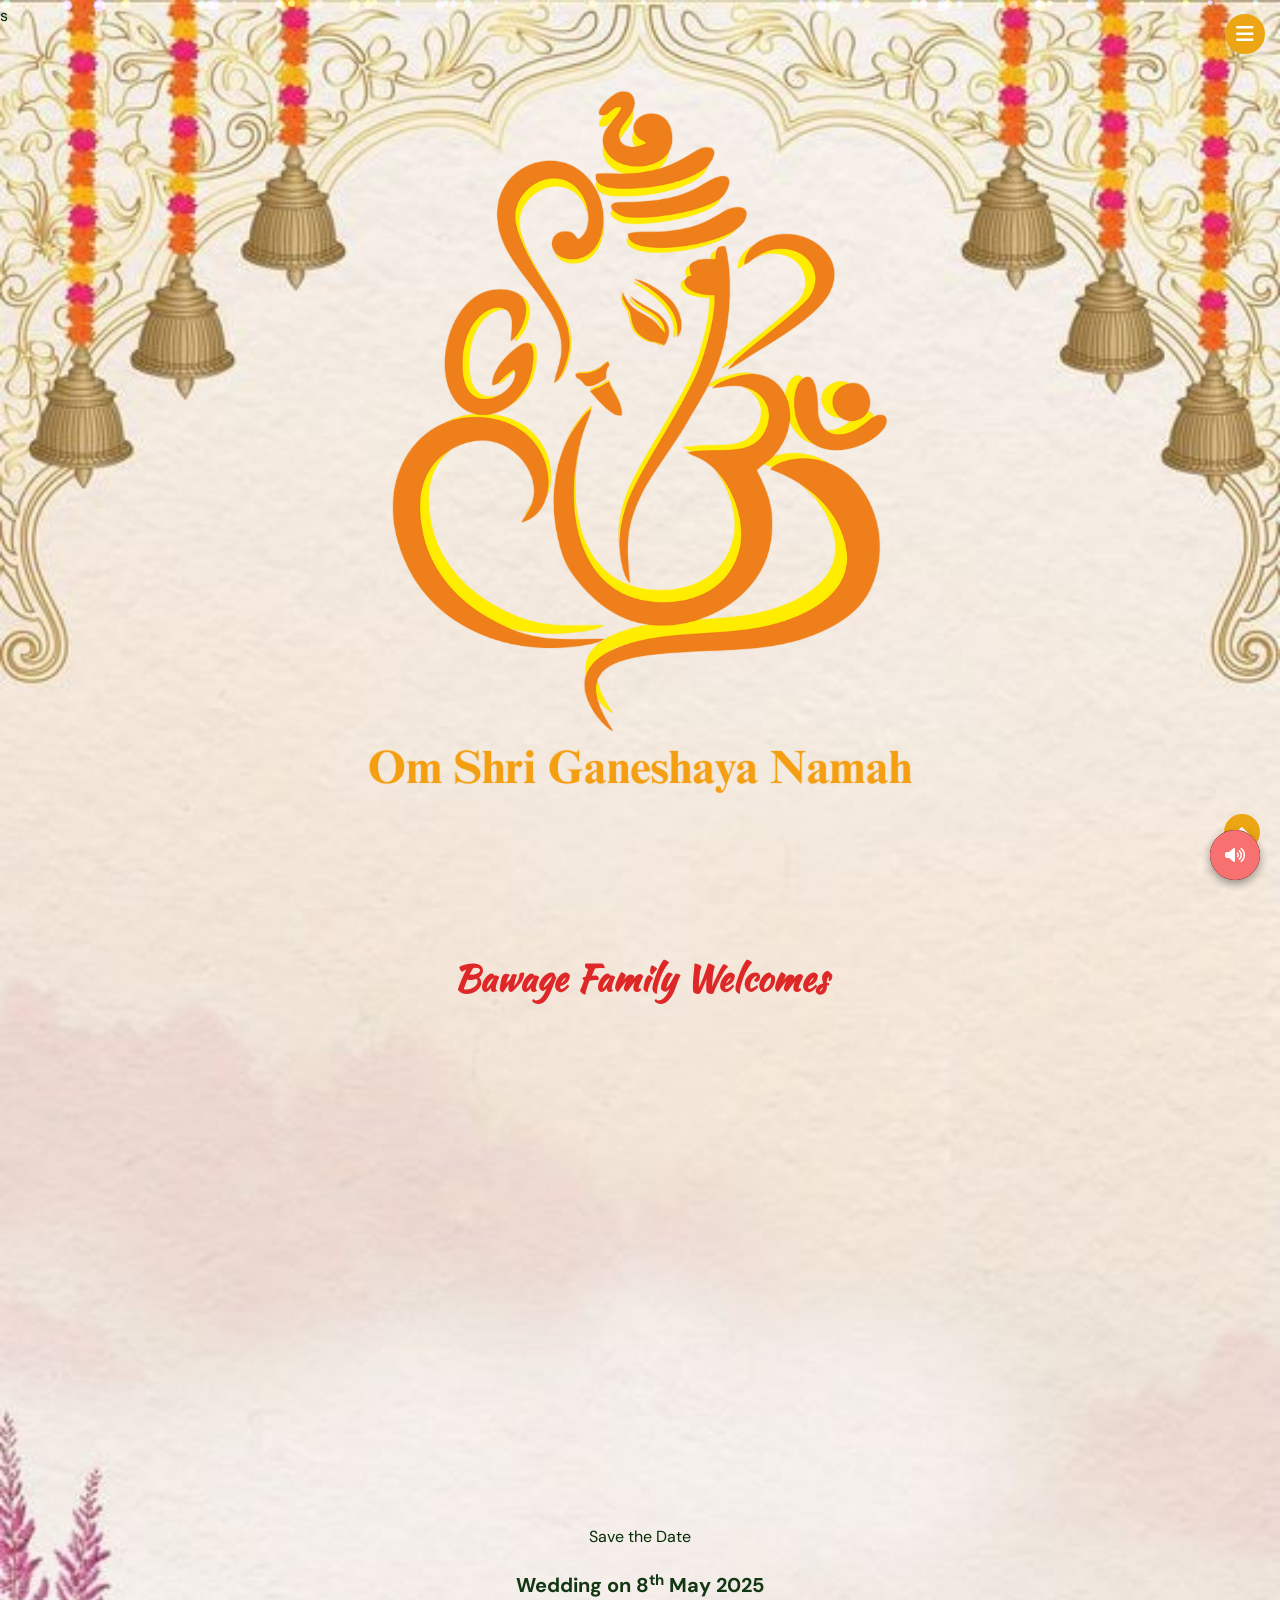
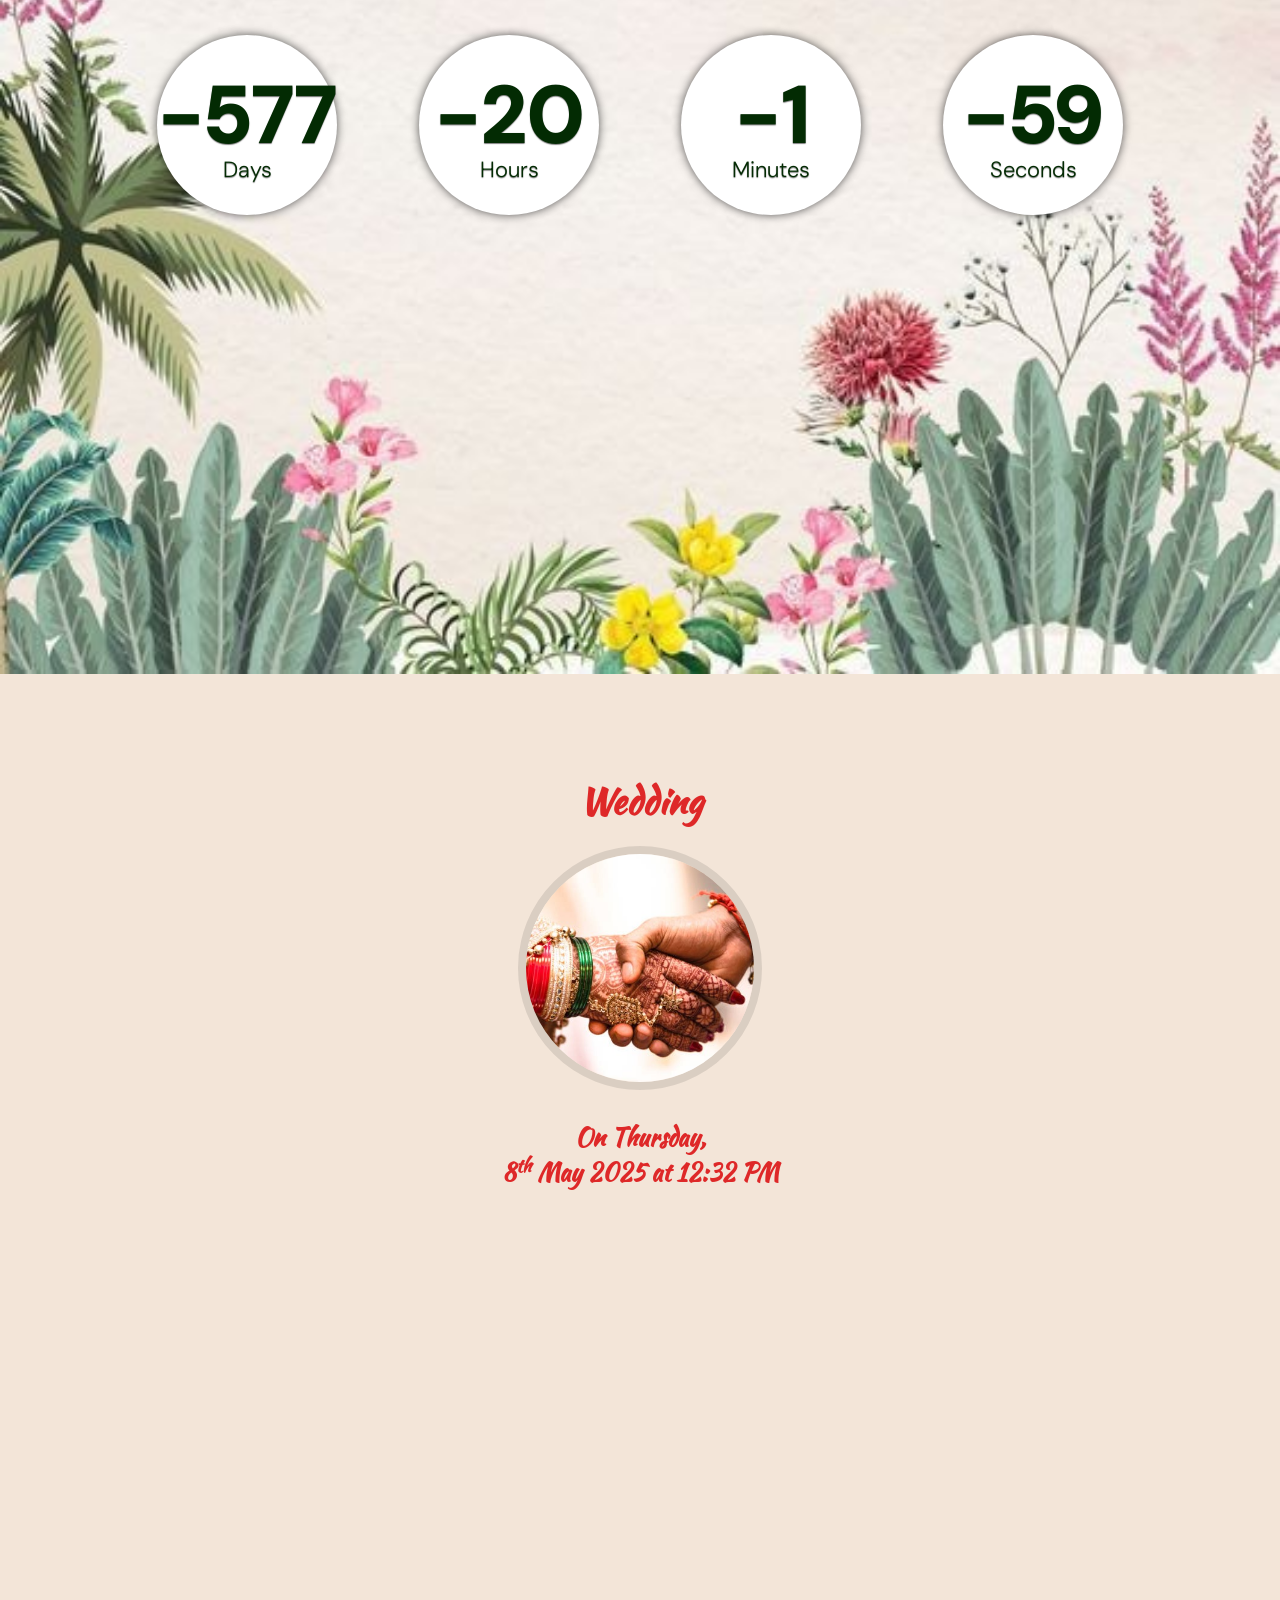
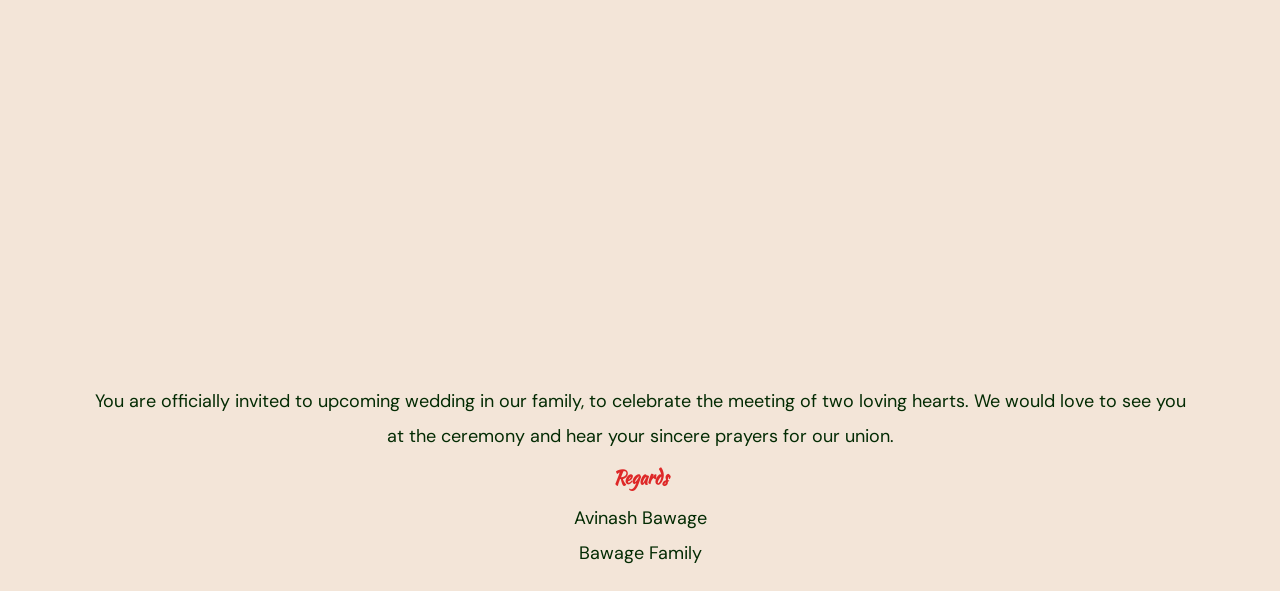
==== commit a0df459a: "Merge branch 'master' of https://github.com/avinashbt/akshay-weds-priyanka-master" ====
--- a/index.html
+++ b/index.html
@@ -108,7 +108,7 @@
         <div class="repro">
             <!-- <audio controls="" autoplay="">
                 <source src="wedding.ogg" type="audio/ogg">
-                <source src="assets/audio/wedding.mp3" type="audio/mpeg">Your browser does not support the audio element.
+                <source src="./assets/audio/wedding.mp3" type="audio/mpeg">Your browser does not support the audio element.
             </audio> -->
 
             <audio id="bgAudio" preload="auto" autoplay loop>
@@ -406,4 +406,4 @@
               
     
     </body>
-</html>+</html>
